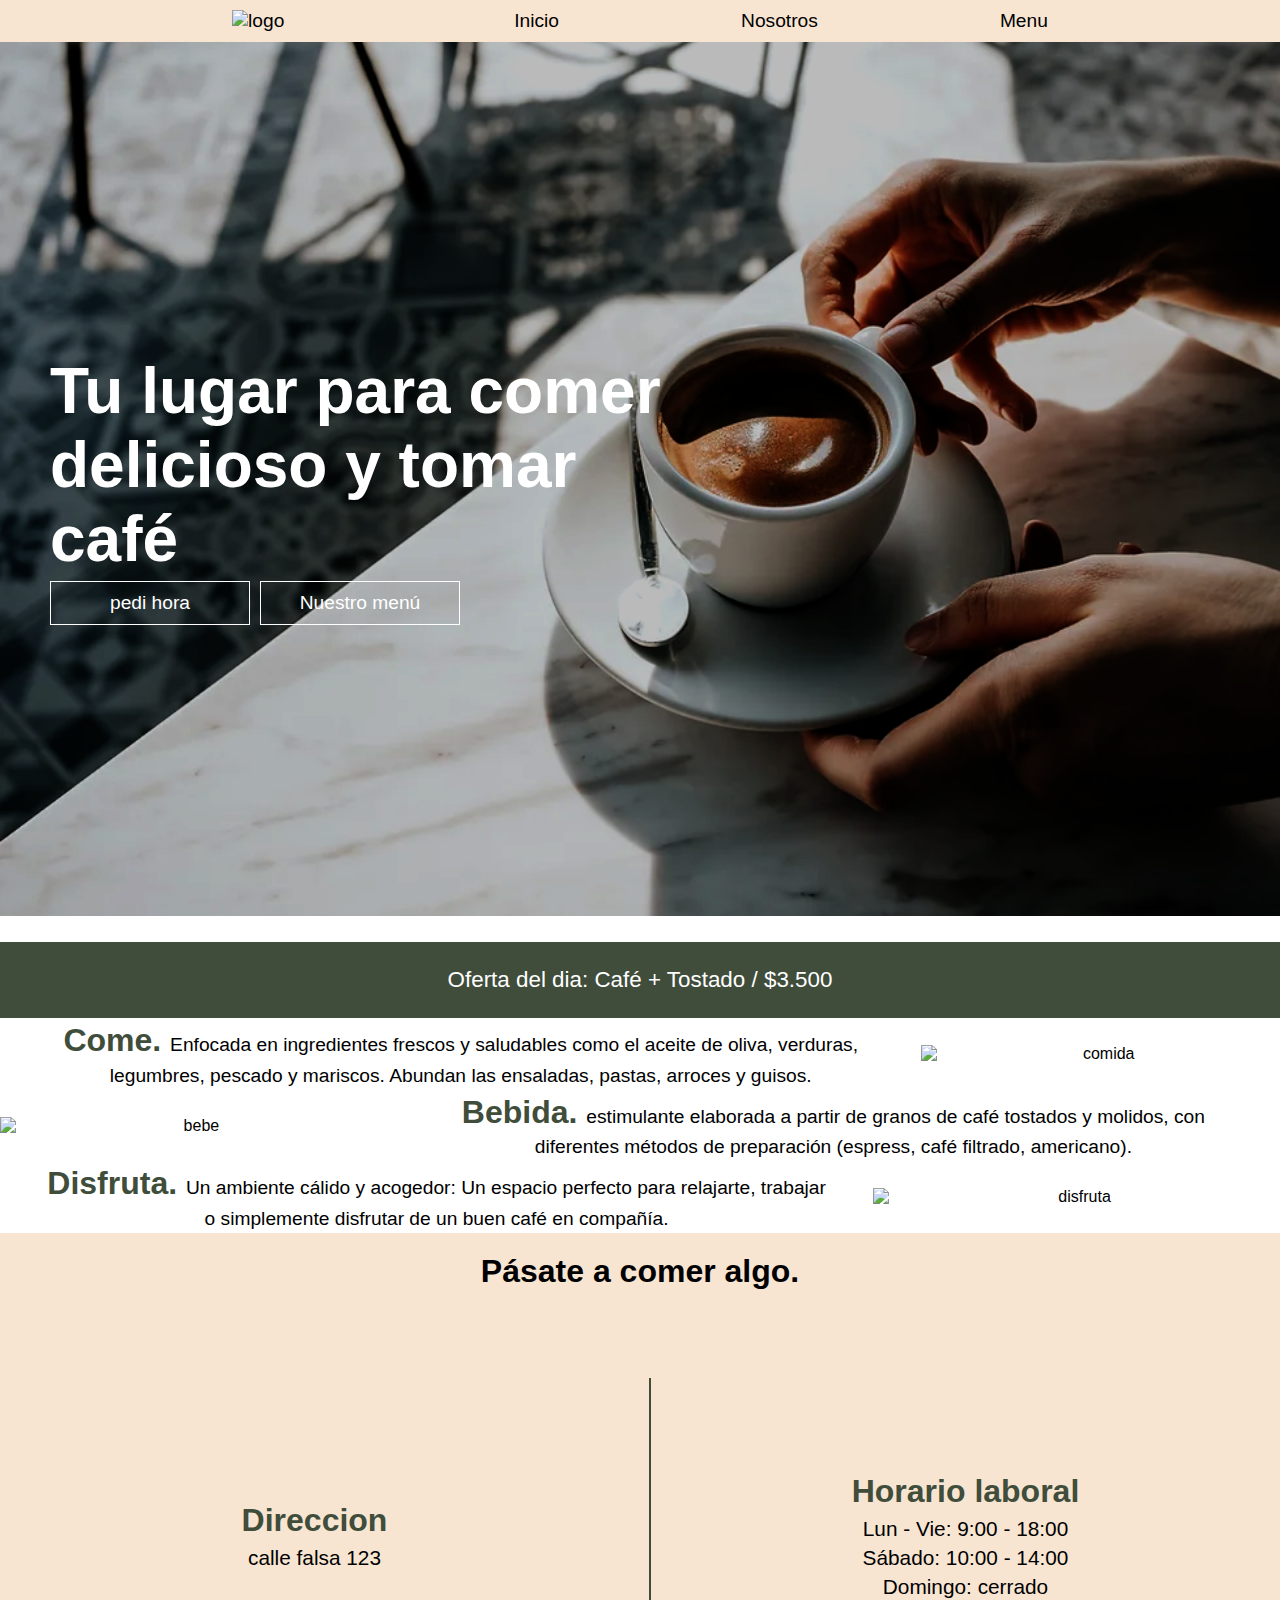
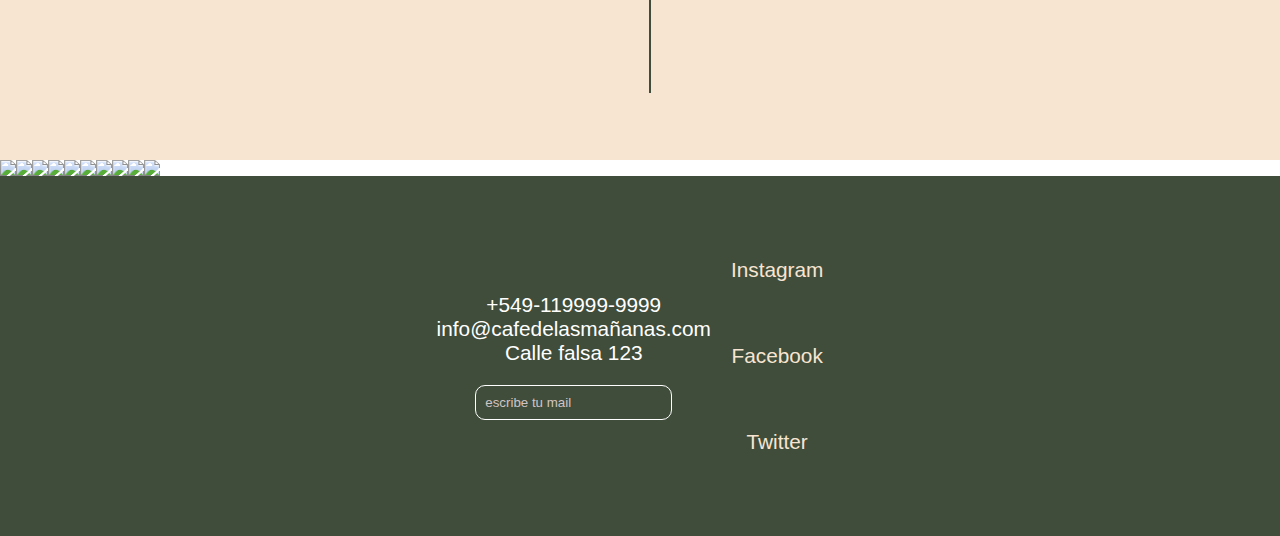
==== index.html @ 93f3855f "1.0.1" ====
<!DOCTYPE html>
<html lang="en">
<head>
    <meta charset="UTF-8">
    <meta name="viewport" content="width=device-width, initial-scale=1.0">
    <link rel="stylesheet" href="estilos.css">
    <link rel="icon" href="https://cdn.pixabay.com/photo/2020/10/24/07/38/logo-5680703_1280.png">
    <link rel="preconnect" href="https://fonts.googleapis.com">
    <link rel="stylesheet" href="responsive-index.css">
    <title>Cafe de las mañanas</title>
</head>
<body>
<!-- NAV     -->
    <header>
        <nav>
                 <img class="logo-pag" src="https://png.pngtree.com/png-clipart/20230317/original/pngtree-coffee-cup-logo-icon-restaurant-png-image_8991200.png" alt="logo">

            <a class="herder-a" href="#">Inicio</a>
            <a class="herder-a" href="nosotros.html">Nosotros</a>
            <a class="herder-a" href="menu.html">Menu</a>
        </nav>
    </header>

  <!-- INICIO   -->
  <div class="Inicio">
    <h1 class="titulo">Tu lugar para comer delicioso y tomar café</h1>

<div class="inicio-buton">

    <div class="buton-a b1"><a href="#">pedi hora</a></div>

    <div class="buton-a"><a href="#">Nuestro menú</a></div>
</div>

  </div>


  <!-- OFERTA -->
  <main class="oferta">
    <p>Oferta del dia: Café + Tostado / $3.500</p>
  </main>

  <!-- Foto y descripcion -->
  <div class="content">
    
    <div class="come"> 
        <p class="descripcion-p"> <b>Come. </b> Enfocada en ingredientes frescos y saludables como el aceite de oliva, verduras, legumbres, pescado y mariscos. Abundan las ensaladas, pastas, arroces y guisos.</p>

        <img class="descripcion-foto"  src="https://static.wixstatic.com/media/c837a6_b12138462b31409aaf8029cf7a2dd7ed~mv2.jpg/v1/fill/w_1722,h_1180,al_c,q_90,usm_0.66_1.00_0.01,enc_auto/c837a6_b12138462b31409aaf8029cf7a2dd7ed~mv2.jpg" alt="comida">
    </div>

    <div class="bebe">
        <img class="descripcion-foto bebe-responsive" src="https://static.wixstatic.com/media/c837a6_1c8f21588e024e4aa589012f541f7a3b~mv2.jpg/v1/fill/w_1714,h_1180,al_c,q_90,usm_0.66_1.00_0.01,enc_auto/c837a6_1c8f21588e024e4aa589012f541f7a3b~mv2.jpg" alt="bebe">

        <p class="descripcion-p"><b>Bebida. </b>estimulante elaborada a partir de granos de café tostados y molidos, con diferentes métodos de preparación (espress, café filtrado, americano).</p>

            <img class="descripcion-foto foto-compu" src="https://static.wixstatic.com/media/c837a6_1c8f21588e024e4aa589012f541f7a3b~mv2.jpg/v1/fill/w_1714,h_1180,al_c,q_90,usm_0.66_1.00_0.01,enc_auto/c837a6_1c8f21588e024e4aa589012f541f7a3b~mv2.jpg" alt="bebe">

    </div>

        <div class="disfruta">
        <p class="descripcion-p"><b>Disfruta. </b>Un ambiente cálido y acogedor: Un espacio perfecto para relajarte, trabajar o simplemente disfrutar de un buen café en compañía.</p>
        <img class="descripcion-foto f3" src="https://static.wixstatic.com/media/c837a6_5d9b5804b420484aa112d37fa3ce3f45~mv2.jpg/v1/fill/w_1722,h_1180,al_c,q_90,usm_0.66_1.00_0.01,enc_auto/c837a6_5d9b5804b420484aa112d37fa3ce3f45~mv2.jpg" alt="disfruta">
    </div>
  </div>

    <!-- HORARIOS -->
<div class="section-horarios-titulo-master" >
    <h2 class="section-horarios-titulo">Pásate a comer algo.</h2>
</div>    

  <section>
    
   <div class="horarios-caracteristicas">

    <div class="sub-horarios-caracteristicas">
        <h3>Direccion</h3>
        <p>calle falsa 123</p> 
    </div>
<div class="sub-r6"></div>

    <div class="sub-horarios-caracteristicas">
        <h3>Horario laboral</h3>
        <p>Lun - Vie: 9:00 - 18:00 <br> Sábado: 10:00 - 14:00 <br> Domingo: cerrado</p>
    </div>

   </div>

</section>

<!-- GALERIA -->

<div class="galeria">
    <img class="galeria-img" src="https://static-cse.canva.com/blob/598703/Fotografiadecomida.jpg">
    <img class="galeria-img" src="https://dosg.net/wp-content/uploads/2018/03/cafeteria.jpg">
    <img class="galeria-img" src="https://img.freepik.com/fotos-premium/cafeteria-paredes-hormigon-muebles-madera_124865-22155.jpg">
    <img class="galeria-img" src="https://img.freepik.com/foto-gratis/cafe-ai-generado_23-2150691657.jpg">
    <img class="galeria-img" src="https://media.ambito.com/p/6df47dff34210c592ec44860dff072aa/adjuntos/239/imagenes/039/385/0039385718/1200x675/smart/medialunasjpeg.jpeg">
    <img class="galeria-img" src="https://static-cse.canva.com/blob/598703/Fotografiadecomida.jpg">
    <img class="galeria-img" src="https://dosg.net/wp-content/uploads/2018/03/cafeteria.jpg">
    <img class="galeria-img" src="https://img.freepik.com/fotos-premium/cafeteria-paredes-hormigon-muebles-madera_124865-22155.jpg">
    <img class="galeria-img" src="https://img.freepik.com/foto-gratis/cafe-ai-generado_23-2150691657.jpg">
    <img class="galeria-img" src="https://media.ambito.com/p/6df47dff34210c592ec44860dff072aa/adjuntos/239/imagenes/039/385/0039385718/1200x675/smart/medialunasjpeg.jpeg">

</div>

      <!-- footer -->

  <footer>
    <div class="footer-info">

        <div class="sub-footer-info">
            <p>+549-119999-9999 <br>
                info@cafedelasmañanas.com <br>
               Calle falsa 123
            </p>
            <label for="susbribite"><input type="text"  placeholder="escribe tu mail"></label>
        </div>
        
        <div class="redes">
            <a class="redes-a" href="https://www.instagram.com/dantenievas/">Instagram</a> 
            <a class="redes-a" href="https://www.instagram.com/dantenievas/">Facebook</a>
            <a class="redes-a" href="https://www.instagram.com/dantenievas/">Twitter</a>        
        </div>
    </div>

  </footer>


</body>
</html>
---- estilos.css ----
:root{
    --color-texto:#FFFFFF;
    --color-texto2:#000000;
    --color-cafe:#F7E5D2;
    --color-datalles:#404D3B;
}

* {
    margin: 0;
    padding: 0;
    box-sizing: border-box;
    font-family:'Lucida Sans', 'Lucida Sans Regular', 'Lucida Grande', 'Lucida Sans Unicode', Geneva, Verdana, sans-serif;
}
a{
    text-decoration: none;
}

header{
   background-color: var(--color-cafe);

}
nav{
    display: flex;
    align-items: center;
    justify-content: space-evenly;
    max-width: 1200px;
    margin: 0 auto;
    padding: 0 20px;
    padding: 10px;
    font-size: 1.2rem;
}

.herder-a{
    display: flex;
    color: var(--color-texto2);
}
.herder-a:hover{
    color: #333;
}
.logo-pag{
    width:100px ;
}
/* INICIO */
.Inicio {
    position: relative;
    background-image:url(fondo-cafe.png);
    background-size: cover;
    background-repeat: no-repeat;
    background-position: center;
    background-attachment: fixed;
    height: 100vh;
    width: 100vw;
    color: var(--color-texto); 
    display: flex;
    flex-direction: column;
    justify-content: center;
    align-items: flex-start;
    overflow: hidden;
}
.titulo {
    text-align: start;
    margin-left: 50px;
    font-size: 4rem;
    width: 50%;
}

.inicio-buton {
    display: flex;
    flex-direction: row;
}

.buton-a {
    border: solid 1px white;
    width: 200px;
    text-align: center;
    padding: 10px;
    margin: 5px;
}

.buton-a:hover {
    background-color: var(--color-datalles);
    transition: .5s;
}

.b1 {
    margin-left: 50px;
}

.buton-a a {
    color: var(--color-texto); 
    font-size: 1.2rem;
}


/* OFERTA */
.oferta{
    background-color: var(--color-datalles);
    color: var(--color-texto);
    text-align: center;
    padding: 25px;
    font-size: 1.4rem;
}
/* FOTO Y DESCRIPCION */

content {
    background-color: var(--color-texto);
    display: flex;
    justify-content: center;
    padding: 20px;
  }

  .come, .bebe, .disfruta {
    display: flex;
    align-items: center;
  }

  .descripcion-foto {
    float: left;
    width: 50%;
    height: auto;
    object-fit: cover;
    text-align: center;
  }

  .content-sub-titulo {
    font-size: 1.5rem;
    margin-bottom: 10px;
  }

  .descripcion-p {
    font-size: 1.2rem;
    line-height: 1.4;
    text-align: center;
    margin: 0 40px;
  }
  b, h3{
    font-size: 2rem;
    color: var(--color-datalles);
  }

.foto-compu{
    display: none;
}

  /* HORARIOS */

  section{
    display: flex;
    text-align: center;
    background-color: var(--color-cafe);
    height: 50vh;
    width: 100% !important;
  }
 .section-horarios-titulo{
    background-color: var(--color-cafe);
    font-size: 2rem;
    text-align: center;
    padding:20px 0;
  }
    .horarios-caracteristicas{
    display: flex;
    width: 100%;
    justify-content: space-evenly;
    align-items: center;
  }

  .sub-horarios-caracteristicas{
    width: 100%;
    font-size: 1.3rem;
    line-height: 1.4;
  } 
  .sub-r6{
    padding: 10px;
    height: 70% ;
    border-right: solid 2px var(--color-datalles);
  }
  .section-horarios-titulo-master{
    width: 100% !important;
 }

  /* GALERIA */

.galeria{
    display: flex;
    max-height: 50vh;
    overflow-x: auto;
}

.galeria-img{
    max-width: 100vh; 
    object-fit: cover;
}

/* FOOTER */
 footer{
    display: flex;
    background-color: var(--color-datalles);
    height: 40vh;
    width: 100%;
}

.footer-info{
    display: flex;
    color: var(--color-texto);
    text-align: center;
    align-items: center;
    margin: 0 auto;
}
.footer-titulo{
    font-size: 2rem;
}
.sub-footer-info{
    font-size: 1.3rem;
}

.redes{
    display: flex;
    flex-direction: column;
    padding: 20px;
    height: 100%;
    justify-content: space-evenly;
    font-size: 1.3rem;
}
.redes-a{
    display: flex;
    color: var(--color-cafe);
    justify-content: space-evenly;
}



.redes-a:hover{
    color: #333 ;
}
input{
    background-color: transparent;
    border: solid 1px var(--color-texto);
    margin-top: 20px;
    border-radius: 10px;
    padding: 9px;
    color:  var(--color-texto);
} 
input::placeholder{
    color: #d0c4c4;
}
input:hover{
    background-color: #333;
}
---- responsive-index.css ----
@media (max-width: 768px) {
    nav{
        font-size: 1rem;
    }
    .logo-pag{
        width:50px ;
    }
/* INICIO */
.titulo{
    text-align: start;
    padding-right: 100px;
    width: 100%;
}
.inicio-buton {
    padding: 20px 0;
    margin: 0 auto;
    width: 100%;
    justify-content: center;
}
.buton-a {
    display: block;
    text-align: center;
    align-items: center;
    
}
/* FOTO Y DESCRIPCION */
.foto-compu{
    display: block;
}
content {
    display: block;
  }
  .come, .bebe, .disfruta {
    display: block;
  }

  .descripcion-foto {
    width: 100%;
    height: 60vh;

  }

  .content-sub-titulo {
    font-size: 1.5rem;
    margin-bottom: 10px;
  }
  b, h3{
    font-size: 2rem;
    color: var(--color-datalles);
  }
.content{
    display: block;
}
  .bebe-responsive{
    display: none;
  }
 .descripcion-p{
    display: inline-block;
    height: 40vh;
    padding: 40px 30px;
 }

 /* HORARIO */
 .section-horarios-titulo-master{
    display: inline-block;
 }
 .section-horarios-titulo{
    padding: 30px 0;
 }

 b, h3{
    font-size: 2rem;
  }
  .sub-horarios-caracteristicas{
    width: 100%;
    font-size: 1.3rem;
    line-height: 1.4;
  } 

}

@media (max-width: 480px){
.titulo{

    font-size: 3.1rem;
    padding: 0;
}
/* OFERTA */
.oferta{
    font-size: 1.2rem;
}
.sub-horarios-caracteristicas{
    font-size: 1rem;
}
h3{
    font-size: 1.5rem;
    padding: 10px 0;
}

/* FOTO Y DESCRIPCION */
.descripcion-p{
    width: 100%;
    text-align: center;
    padding:  50px 5px 40px 5px;
    margin: 0 auto;
}

.sub-footer-info{
    font-size: 1rem;
}

}
@media (max-width: 370px){
    footer{
        padding: 20px;
        display: flex;
        flex-direction: column;
        height: 100%;
    }
    .footer-info{
        display: flex;
        flex-direction: column;
    }
    .redes{
        width: 100%;
    }
    .redes-a{
        padding: 20px;
    }
}
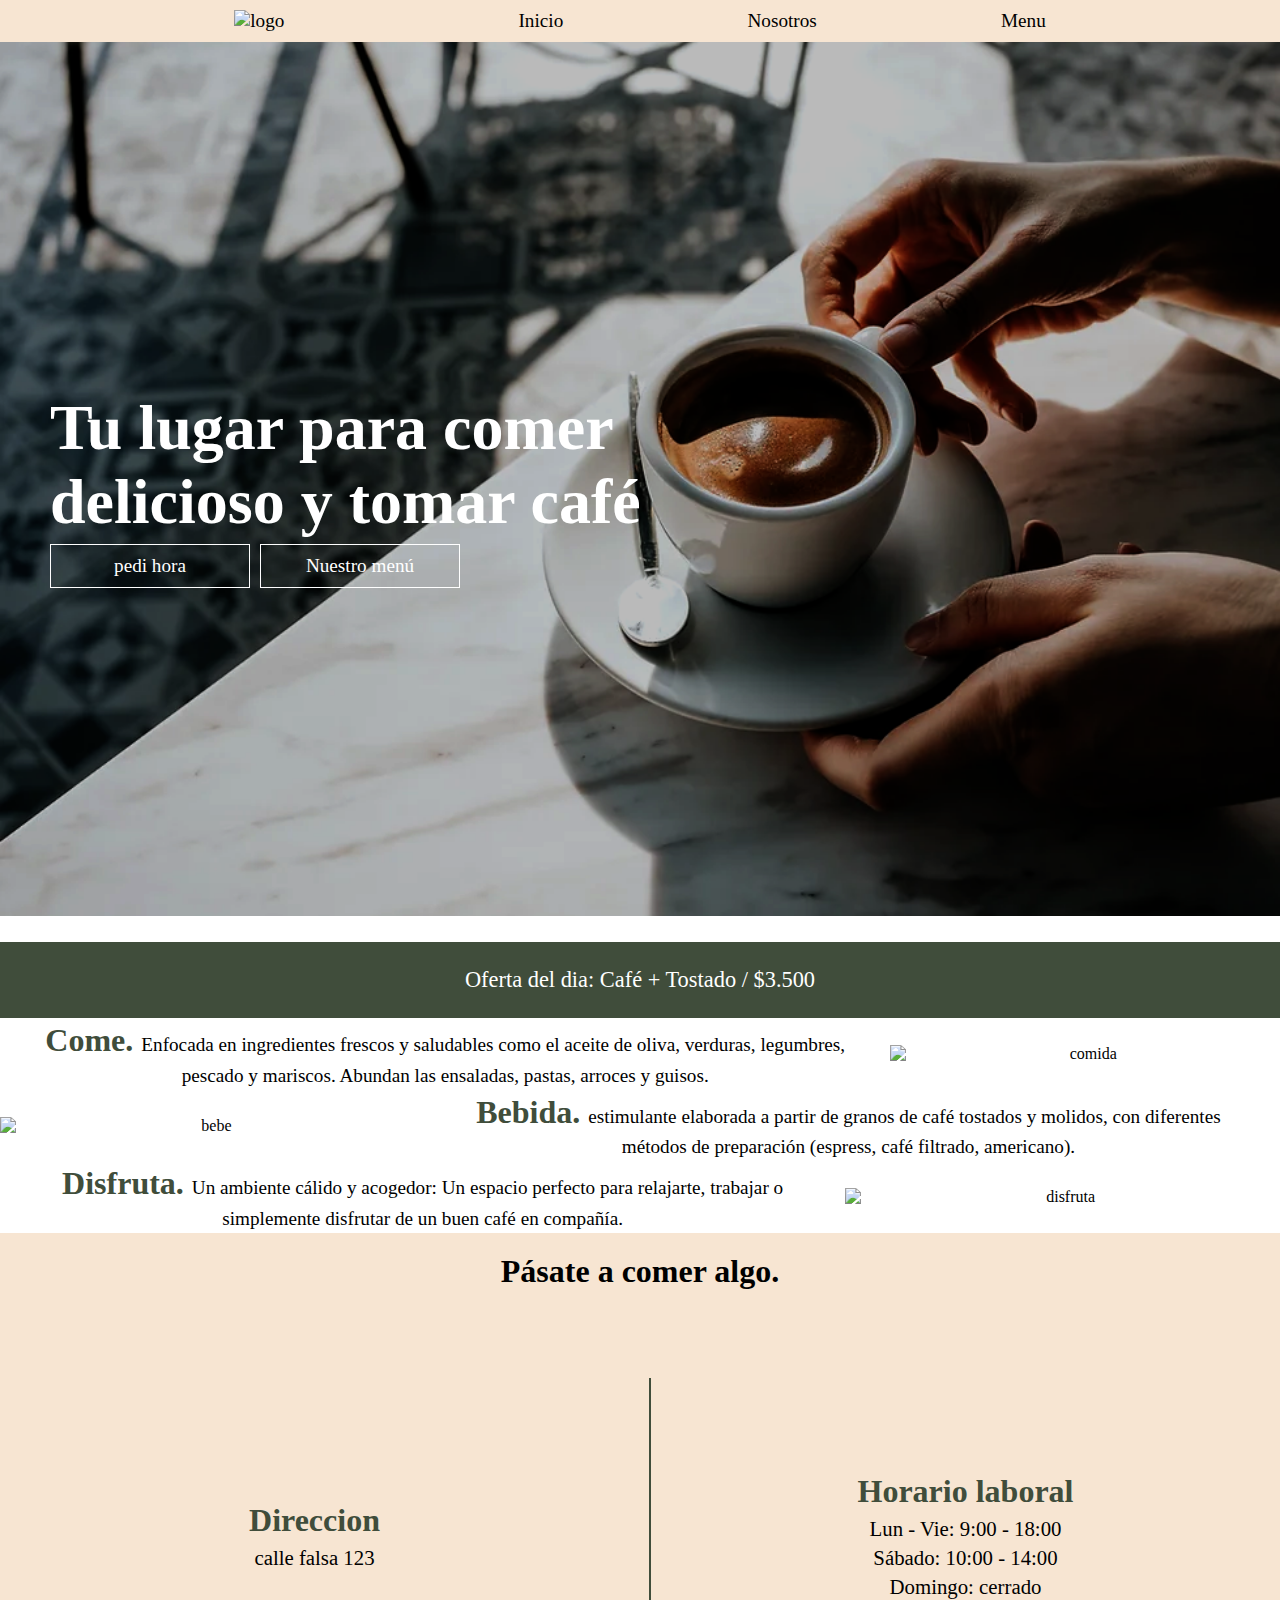
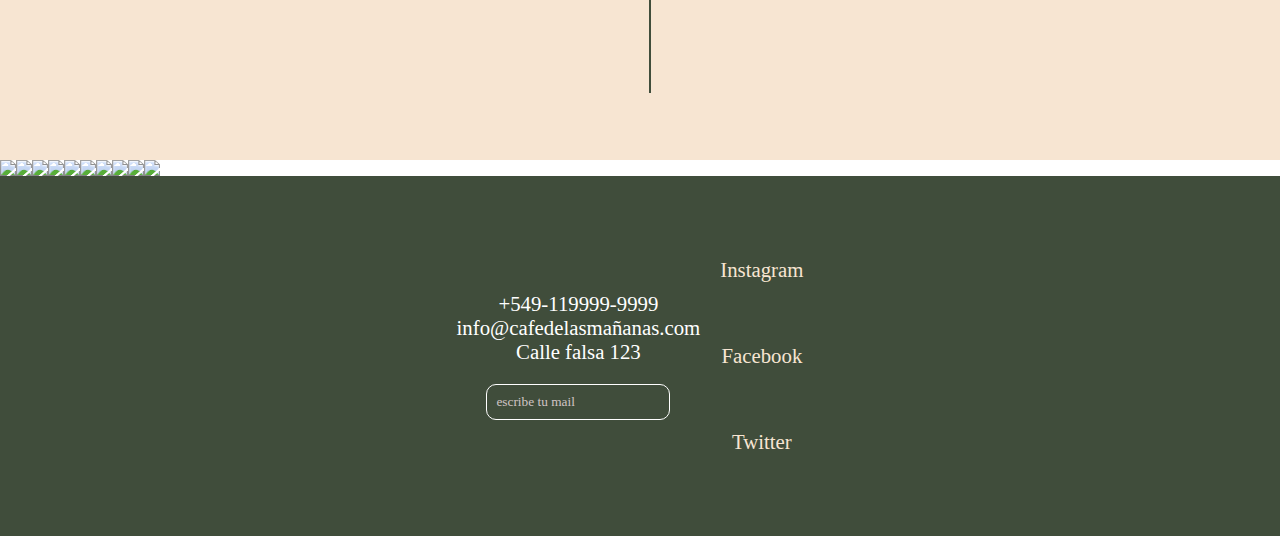
==== commit 3e0307b7: "Update index.html" ====
--- a/index.html
+++ b/index.html
@@ -27,9 +27,9 @@
 
 <div class="inicio-buton">
 
-    <div class="buton-a b1"><a href="#">pedi hora</a></div>
+    <div class="buton-a b1"><a href="menu.html">pedi hora</a></div>
 
-    <div class="buton-a"><a href="#">Nuestro menú</a></div>
+    <div class="buton-a"><a href="menu.html">Nuestro menú</a></div>
 </div>
 
   </div>
--- a/estilos.css
+++ b/estilos.css
@@ -10,6 +10,8 @@
     padding: 0;
     box-sizing: border-box;
     font-family:'Lucida Sans', 'Lucida Sans Regular', 'Lucida Grande', 'Lucida Sans Unicode', Geneva, Verdana, sans-serif;
+    font-family:Lucida;
+
 }
 a{
     text-decoration: none;
@@ -43,7 +45,7 @@
 /* INICIO */
 .Inicio {
     position: relative;
-    background-image:url(fondo-cafe.png);
+    background-image:url(./fotos/fondo-cafe.png);
     background-size: cover;
     background-repeat: no-repeat;
     background-position: center;
--- a/responsive-index.css
+++ b/responsive-index.css
@@ -1,20 +1,22 @@
 @media (max-width: 768px) {
-    nav{
-        font-size: 1rem;
-    }
-    .logo-pag{
-        width:50px ;
-    }
+     .logo-pag{
+        width: 4.5rem ;
+    } 
 /* INICIO */
 .titulo{
-    text-align: start;
-    padding-right: 100px;
     width: 100%;
+    padding: 0;
+    margin: 0 auto;
+    text-align: center;
+    width: 95%;
+    margin-bottom: 20px;
+    font-size: 2.5rem;
 }
 .inicio-buton {
-    padding: 20px 0;
-    margin: 0 auto;
+    padding: 0;
+    margin: -20px;
     width: 100%;
+
     justify-content: center;
 }
 .buton-a {
@@ -80,11 +82,7 @@
 }
 
 @media (max-width: 480px){
-.titulo{
 
-    font-size: 3.1rem;
-    padding: 0;
-}
 /* OFERTA */
 .oferta{
     font-size: 1.2rem;
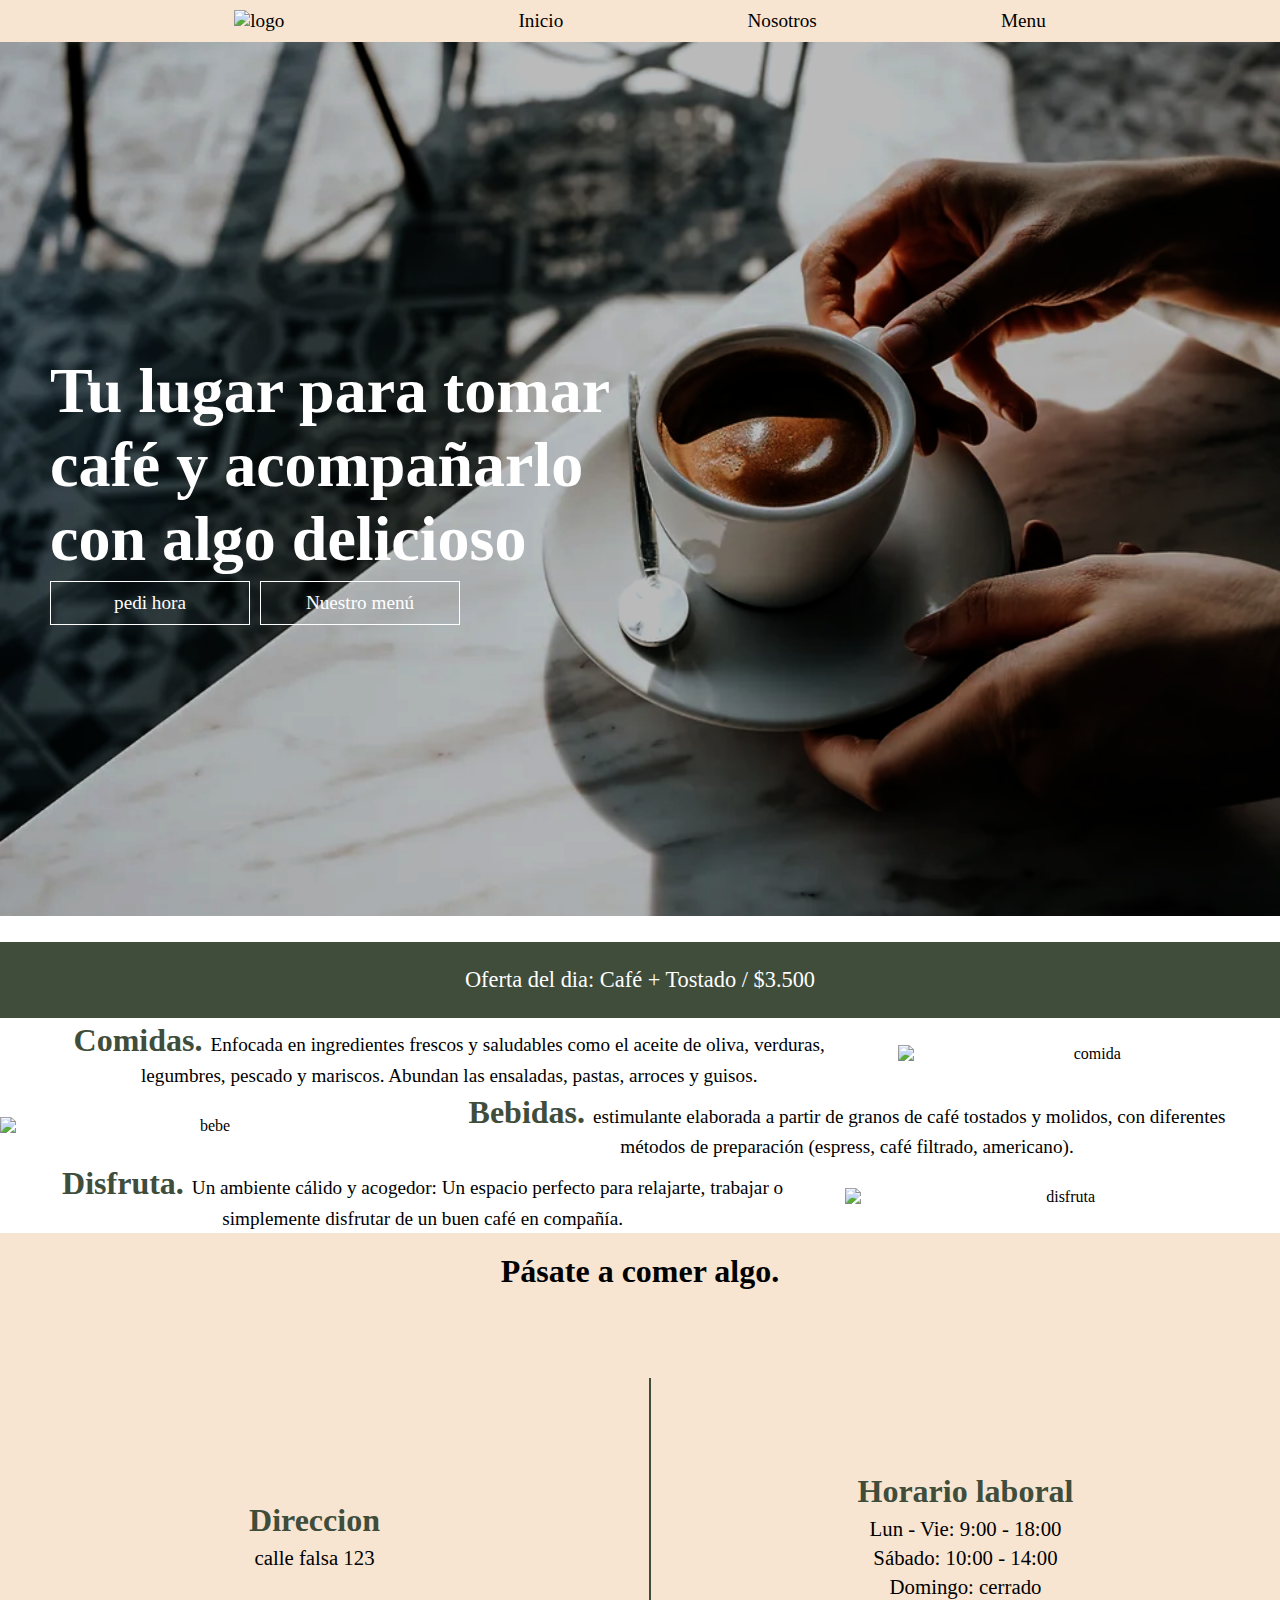
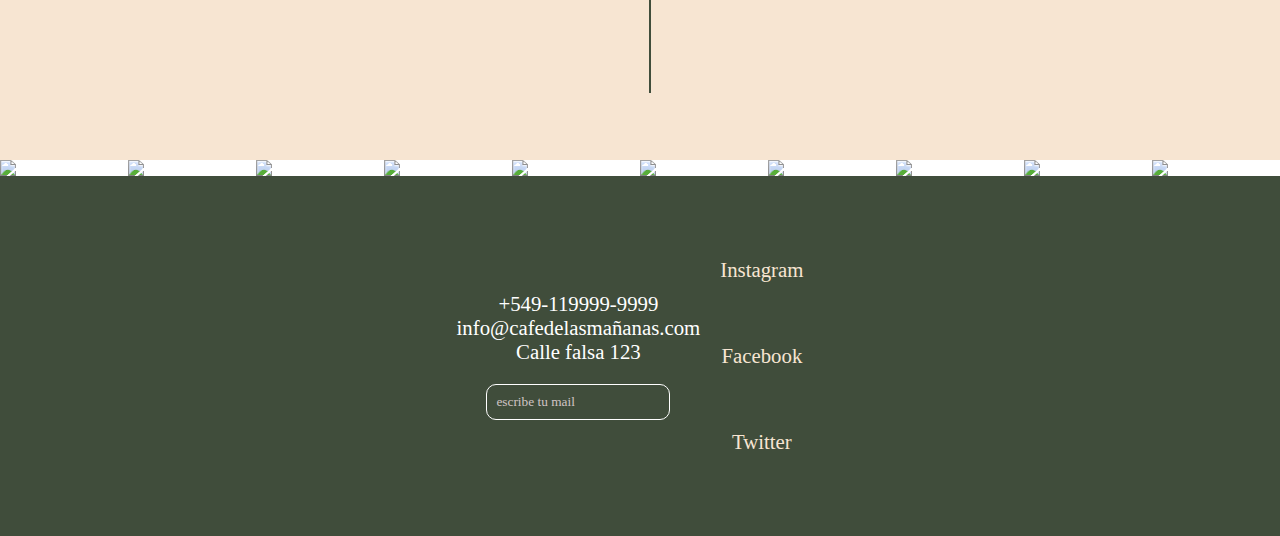
==== commit 8818b635: "1.0.3" ====
--- a/index.html
+++ b/index.html
@@ -23,7 +23,7 @@
 
   <!-- INICIO   -->
   <div class="Inicio">
-    <h1 class="titulo">Tu lugar para comer delicioso y tomar café</h1>
+    <h1 class="titulo">Tu lugar para tomar café y acompañarlo con algo delicioso</h1>
 
 <div class="inicio-buton">
 
@@ -44,7 +44,7 @@
   <div class="content">
     
     <div class="come"> 
-        <p class="descripcion-p"> <b>Come. </b> Enfocada en ingredientes frescos y saludables como el aceite de oliva, verduras, legumbres, pescado y mariscos. Abundan las ensaladas, pastas, arroces y guisos.</p>
+        <p class="descripcion-p"> <b>Comidas. </b> Enfocada en ingredientes frescos y saludables como el aceite de oliva, verduras, legumbres, pescado y mariscos. Abundan las ensaladas, pastas, arroces y guisos.</p>
 
         <img class="descripcion-foto"  src="https://static.wixstatic.com/media/c837a6_b12138462b31409aaf8029cf7a2dd7ed~mv2.jpg/v1/fill/w_1722,h_1180,al_c,q_90,usm_0.66_1.00_0.01,enc_auto/c837a6_b12138462b31409aaf8029cf7a2dd7ed~mv2.jpg" alt="comida">
     </div>
@@ -52,7 +52,7 @@
     <div class="bebe">
         <img class="descripcion-foto bebe-responsive" src="https://static.wixstatic.com/media/c837a6_1c8f21588e024e4aa589012f541f7a3b~mv2.jpg/v1/fill/w_1714,h_1180,al_c,q_90,usm_0.66_1.00_0.01,enc_auto/c837a6_1c8f21588e024e4aa589012f541f7a3b~mv2.jpg" alt="bebe">
 
-        <p class="descripcion-p"><b>Bebida. </b>estimulante elaborada a partir de granos de café tostados y molidos, con diferentes métodos de preparación (espress, café filtrado, americano).</p>
+        <p class="descripcion-p"><b>Bebidas. </b>estimulante elaborada a partir de granos de café tostados y molidos, con diferentes métodos de preparación (espress, café filtrado, americano).</p>
 
             <img class="descripcion-foto foto-compu" src="https://static.wixstatic.com/media/c837a6_1c8f21588e024e4aa589012f541f7a3b~mv2.jpg/v1/fill/w_1714,h_1180,al_c,q_90,usm_0.66_1.00_0.01,enc_auto/c837a6_1c8f21588e024e4aa589012f541f7a3b~mv2.jpg" alt="bebe">
 
--- a/estilos.css
+++ b/estilos.css
@@ -186,10 +186,11 @@
     display: flex;
     max-height: 50vh;
     overflow-x: auto;
+    object-fit: cover;
 }
 
 .galeria-img{
-    max-width: 100vh; 
+    width: 300px;
     object-fit: cover;
 }
 
--- a/responsive-index.css
+++ b/responsive-index.css
@@ -3,6 +3,21 @@
         width: 4.5rem ;
     } 
 /* INICIO */
+.Inicio{
+  background-image: url(./fotos/responsive-fondo.png);
+  background-size: cover;
+  background-repeat: no-repeat;
+  background-position: center;
+  background-attachment: fixed;
+  height: 95vh;
+  width: 100%;
+  color: var(--color-texto); 
+  display: flex;
+  flex-direction: column;
+  justify-content: center;
+  align-items: flex-start;
+  overflow: hidden;
+}
 .titulo{
     width: 100%;
     padding: 0;
@@ -51,15 +66,21 @@
     color: var(--color-datalles);
   }
 .content{
-    display: block;
+    display: flex;
+    flex-direction: column;
 }
   .bebe-responsive{
     display: none;
   }
  .descripcion-p{
-    display: inline-block;
+    display: flex;
+    flex-direction: column;
     height: 40vh;
     padding: 40px 30px;
+    text-align: center;
+    align-items: center;
+    justify-content: center;
+    margin: 0 auto;
  }
 
  /* HORARIO */
@@ -125,4 +146,12 @@
     .redes-a{
         padding: 20px;
     }
-}+}
+
+@media (max-width: 390px){
+  .Inicio{
+    height: 90vh;
+    width: 390px;
+
+  }
+}
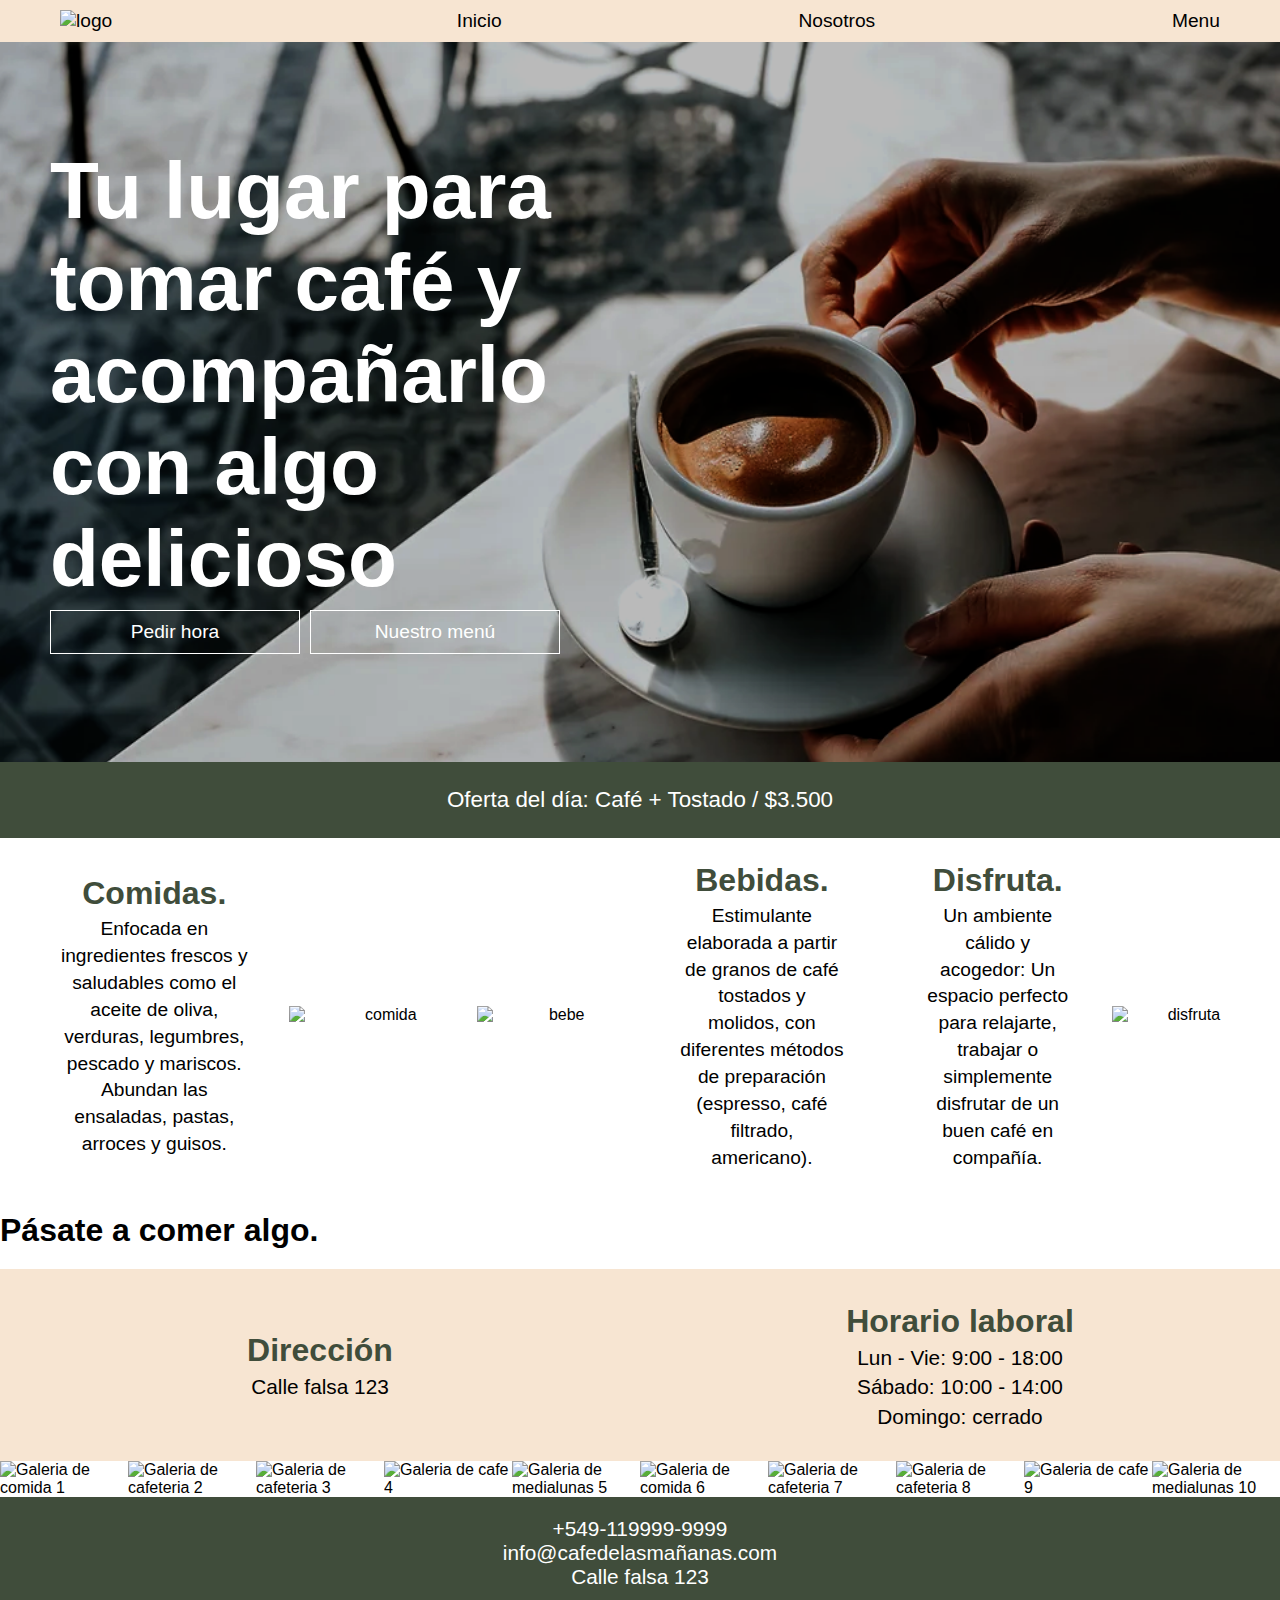
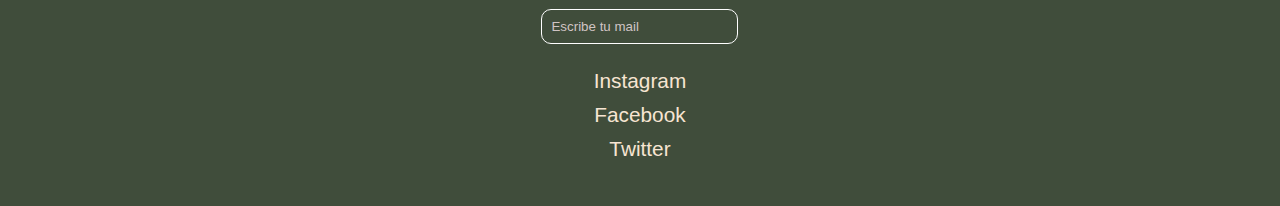
==== commit af785f49: "1.0.5 beta" ====
--- a/index.html
+++ b/index.html
@@ -1,131 +1,103 @@
 <!DOCTYPE html>
-<html lang="en">
+<html lang="es">
 <head>
     <meta charset="UTF-8">
-    <meta name="viewport" content="width=device-width, initial-scale=1.0">
+    <meta name="viewport" content="user-scalable=no, width=device-width, initial-scale=1">
     <link rel="stylesheet" href="estilos.css">
     <link rel="icon" href="https://cdn.pixabay.com/photo/2020/10/24/07/38/logo-5680703_1280.png">
     <link rel="preconnect" href="https://fonts.googleapis.com">
-    <link rel="stylesheet" href="responsive-index.css">
     <title>Cafe de las mañanas</title>
 </head>
 <body>
-<!-- NAV     -->
+    <!-- NAV -->
     <header>
         <nav>
-                 <img class="logo-pag" src="https://png.pngtree.com/png-clipart/20230317/original/pngtree-coffee-cup-logo-icon-restaurant-png-image_8991200.png" alt="logo">
-
+            <img class="logo-pag" src="https://png.pngtree.com/png-clipart/20230317/original/pngtree-coffee-cup-logo-icon-restaurant-png-image_8991200.png" alt="logo">
             <a class="herder-a" href="#">Inicio</a>
             <a class="herder-a" href="nosotros.html">Nosotros</a>
             <a class="herder-a" href="menu.html">Menu</a>
         </nav>
     </header>
 
-  <!-- INICIO   -->
-  <div class="Inicio">
-    <h1 class="titulo">Tu lugar para tomar café y acompañarlo con algo delicioso</h1>
-
-<div class="inicio-buton">
-
-    <div class="buton-a b1"><a href="menu.html">pedi hora</a></div>
-
-    <div class="buton-a"><a href="menu.html">Nuestro menú</a></div>
-</div>
-
-  </div>
-
-
-  <!-- OFERTA -->
-  <main class="oferta">
-    <p>Oferta del dia: Café + Tostado / $3.500</p>
-  </main>
-
-  <!-- Foto y descripcion -->
-  <div class="content">
-    
-    <div class="come"> 
-        <p class="descripcion-p"> <b>Comidas. </b> Enfocada en ingredientes frescos y saludables como el aceite de oliva, verduras, legumbres, pescado y mariscos. Abundan las ensaladas, pastas, arroces y guisos.</p>
-
-        <img class="descripcion-foto"  src="https://static.wixstatic.com/media/c837a6_b12138462b31409aaf8029cf7a2dd7ed~mv2.jpg/v1/fill/w_1722,h_1180,al_c,q_90,usm_0.66_1.00_0.01,enc_auto/c837a6_b12138462b31409aaf8029cf7a2dd7ed~mv2.jpg" alt="comida">
-    </div>
-
-    <div class="bebe">
-        <img class="descripcion-foto bebe-responsive" src="https://static.wixstatic.com/media/c837a6_1c8f21588e024e4aa589012f541f7a3b~mv2.jpg/v1/fill/w_1714,h_1180,al_c,q_90,usm_0.66_1.00_0.01,enc_auto/c837a6_1c8f21588e024e4aa589012f541f7a3b~mv2.jpg" alt="bebe">
-
-        <p class="descripcion-p"><b>Bebidas. </b>estimulante elaborada a partir de granos de café tostados y molidos, con diferentes métodos de preparación (espress, café filtrado, americano).</p>
-
-            <img class="descripcion-foto foto-compu" src="https://static.wixstatic.com/media/c837a6_1c8f21588e024e4aa589012f541f7a3b~mv2.jpg/v1/fill/w_1714,h_1180,al_c,q_90,usm_0.66_1.00_0.01,enc_auto/c837a6_1c8f21588e024e4aa589012f541f7a3b~mv2.jpg" alt="bebe">
-
-    </div>
-
-        <div class="disfruta">
-        <p class="descripcion-p"><b>Disfruta. </b>Un ambiente cálido y acogedor: Un espacio perfecto para relajarte, trabajar o simplemente disfrutar de un buen café en compañía.</p>
-        <img class="descripcion-foto f3" src="https://static.wixstatic.com/media/c837a6_5d9b5804b420484aa112d37fa3ce3f45~mv2.jpg/v1/fill/w_1722,h_1180,al_c,q_90,usm_0.66_1.00_0.01,enc_auto/c837a6_5d9b5804b420484aa112d37fa3ce3f45~mv2.jpg" alt="disfruta">
-    </div>
-  </div>
-
-    <!-- HORARIOS -->
-<div class="section-horarios-titulo-master" >
-    <h2 class="section-horarios-titulo">Pásate a comer algo.</h2>
-</div>    
-
-  <section>
-    
-   <div class="horarios-caracteristicas">
-
-    <div class="sub-horarios-caracteristicas">
-        <h3>Direccion</h3>
-        <p>calle falsa 123</p> 
-    </div>
-<div class="sub-r6"></div>
-
-    <div class="sub-horarios-caracteristicas">
-        <h3>Horario laboral</h3>
-        <p>Lun - Vie: 9:00 - 18:00 <br> Sábado: 10:00 - 14:00 <br> Domingo: cerrado</p>
-    </div>
-
-   </div>
-
-</section>
-
-<!-- GALERIA -->
-
-<div class="galeria">
-    <img class="galeria-img" src="https://static-cse.canva.com/blob/598703/Fotografiadecomida.jpg">
-    <img class="galeria-img" src="https://dosg.net/wp-content/uploads/2018/03/cafeteria.jpg">
-    <img class="galeria-img" src="https://img.freepik.com/fotos-premium/cafeteria-paredes-hormigon-muebles-madera_124865-22155.jpg">
-    <img class="galeria-img" src="https://img.freepik.com/foto-gratis/cafe-ai-generado_23-2150691657.jpg">
-    <img class="galeria-img" src="https://media.ambito.com/p/6df47dff34210c592ec44860dff072aa/adjuntos/239/imagenes/039/385/0039385718/1200x675/smart/medialunasjpeg.jpeg">
-    <img class="galeria-img" src="https://static-cse.canva.com/blob/598703/Fotografiadecomida.jpg">
-    <img class="galeria-img" src="https://dosg.net/wp-content/uploads/2018/03/cafeteria.jpg">
-    <img class="galeria-img" src="https://img.freepik.com/fotos-premium/cafeteria-paredes-hormigon-muebles-madera_124865-22155.jpg">
-    <img class="galeria-img" src="https://img.freepik.com/foto-gratis/cafe-ai-generado_23-2150691657.jpg">
-    <img class="galeria-img" src="https://media.ambito.com/p/6df47dff34210c592ec44860dff072aa/adjuntos/239/imagenes/039/385/0039385718/1200x675/smart/medialunasjpeg.jpeg">
-
-</div>
-
-      <!-- footer -->
-
-  <footer>
-    <div class="footer-info">
-
-        <div class="sub-footer-info">
-            <p>+549-119999-9999 <br>
-                info@cafedelasmañanas.com <br>
-               Calle falsa 123
-            </p>
-            <label for="susbribite"><input type="text"  placeholder="escribe tu mail"></label>
-        </div>
-        
-        <div class="redes">
-            <a class="redes-a" href="https://www.instagram.com/dantenievas/">Instagram</a> 
-            <a class="redes-a" href="https://www.instagram.com/dantenievas/">Facebook</a>
-            <a class="redes-a" href="https://www.instagram.com/dantenievas/">Twitter</a>        
+    <!-- INICIO -->
+    <div class="Inicio">
+        <h1 class="titulo">Tu lugar para tomar café y acompañarlo con algo delicioso</h1>
+        <div class="inicio-buton">
+            <div class="buton-a b1"><a href="menu.html">Pedir hora</a></div>
+            <div class="buton-a"><a href="menu.html">Nuestro menú</a></div>
         </div>
     </div>
 
-  </footer>
+    <!-- OFERTA -->
+    <main class="oferta">
+        <p>Oferta del día: Café + Tostado / $3.500</p>
+    </main>
 
+    <!-- Foto y descripción -->
+    <div class="content">
+        <div class="come"> 
+            <p class="descripcion-p"> <b>Comidas. </b> Enfocada en ingredientes frescos y saludables como el aceite de oliva, verduras, legumbres, pescado y mariscos. Abundan las ensaladas, pastas, arroces y guisos.</p>
+            <img class="descripcion-foto"  src="https://static.wixstatic.com/media/c837a6_b12138462b31409aaf8029cf7a2dd7ed~mv2.jpg/v1/fill/w_1722,h_1180,al_c,q_90,usm_0.66_1.00_0.01,enc_auto/c837a6_b12138462b31409aaf8029cf7a2dd7ed~mv2.jpg" alt="comida">
+        </div>
+        <div class="bebe">
+            <img class="descripcion-foto bebe-responsive" src="https://static.wixstatic.com/media/c837a6_1c8f21588e024e4aa589012f541f7a3b~mv2.jpg/v1/fill/w_1714,h_1180,al_c,q_90,usm_0.66_1.00_0.01,enc_auto/c837a6_1c8f21588e024e4aa589012f541f7a3b~mv2.jpg" alt="bebe">
+            <p class="descripcion-p"><b>Bebidas. </b> Estimulante elaborada a partir de granos de café tostados y molidos, con diferentes métodos de preparación (espresso, café filtrado, americano).</p>
+            <img class="descripcion-foto foto-compu" src="https://static.wixstatic.com/media/c837a6_1c8f21588e024e4aa589012f541f7a3b~mv2.jpg/v1/fill/w_1714,h_1180,al_c,q_90,usm_0.66_1.00_0.01,enc_auto/c837a6_1c8f21588e024e4aa589012f541f7a3b~mv2.jpg" alt="bebe">
+        </div>
+        <div class="disfruta">
+            <p class="descripcion-p"><b>Disfruta. </b> Un ambiente cálido y acogedor: Un espacio perfecto para relajarte, trabajar o simplemente disfrutar de un buen café en compañía.</p>
+            <img class="descripcion-foto f3" src="https://static.wixstatic.com/media/c837a6_5d9b5804b420484aa112d37fa3ce3f45~mv2.jpg/v1/fill/w_1722,h_1180,al_c,q_90,usm_0.66_1.00_0.01,enc_auto/c837a6_5d9b5804b420484aa112d37fa3ce3f45~mv2.jpg" alt="disfruta">
+        </div>
+    </div>
 
+    <!-- HORARIOS -->
+    <div class="section-horarios-titulo-master">
+        <h2 class="section-horarios-titulo">Pásate a comer algo.</h2>
+    </div>    
+
+    <section>
+        <div class="horarios-caracteristicas">
+            <div class="sub-horarios-caracteristicas">
+                <h3>Dirección</h3>
+                <p>Calle falsa 123</p> 
+            </div>
+            <div class="sub-horarios-caracteristicas">
+                <h3>Horario laboral</h3>
+                <p>Lun - Vie: 9:00 - 18:00 <br> Sábado: 10:00 - 14:00 <br> Domingo: cerrado</p>
+            </div>
+        </div>
+    </section>
+
+    <!-- GALERIA -->
+    <div class="galeria">
+        <img class="galeria-img" src="https://static-cse.canva.com/blob/598703/Fotografiadecomida.jpg" alt="Galeria de comida 1">
+        <img class="galeria-img" src="https://dosg.net/wp-content/uploads/2018/03/cafeteria.jpg" alt="Galeria de cafeteria 2">
+        <img class="galeria-img" src="https://img.freepik.com/fotos-premium/cafeteria-paredes-hormigon-muebles-madera_124865-22155.jpg" alt="Galeria de cafeteria 3">
+        <img class="galeria-img" src="https://img.freepik.com/foto-gratis/cafe-ai-generado_23-2150691657.jpg" alt="Galeria de cafe 4">
+        <img class="galeria-img" src="https://media.ambito.com/p/6df47dff34210c592ec44860dff072aa/adjuntos/239/imagenes/039/385/0039385718/1200x675/smart/medialunasjpeg.jpeg" alt="Galeria de medialunas 5">
+        <img class="galeria-img" src="https://static-cse.canva.com/blob/598703/Fotografiadecomida.jpg" alt="Galeria de comida 6">
+        <img class="galeria-img" src="https://dosg.net/wp-content/uploads/2018/03/cafeteria.jpg" alt="Galeria de cafeteria 7">
+        <img class="galeria-img" src="https://img.freepik.com/fotos-premium/cafeteria-paredes-hormigon-muebles-madera_124865-22155.jpg" alt="Galeria de cafeteria 8">
+        <img class="galeria-img" src="https://img.freepik.com/foto-gratis/cafe-ai-generado_23-2150691657.jpg" alt="Galeria de cafe 9">
+        <img class="galeria-img" src="https://media.ambito.com/p/6df47dff34210c592ec44860dff072aa/adjuntos/239/imagenes/039/385/0039385718/1200x675/smart/medialunasjpeg.jpeg" alt="Galeria de medialunas 10">
+    </div>
+
+    <!-- FOOTER -->
+    <footer>
+        <div class="footer-info">
+            <div class="sub-footer-info">
+                <p>+549-119999-9999 <br>
+                   info@cafedelasmañanas.com <br>
+                   Calle falsa 123
+                </p>
+                <label for="suscribete"><input type="text" id="suscribete" placeholder="Escribe tu mail"></label>
+            </div>
+            <div class="redes">
+                <a class="redes-a" href="https://www.instagram.com/dantenievas/">Instagram</a> 
+                <a class="redes-a" href="https://www.instagram.com/dantenievas/">Facebook</a>
+                <a class="redes-a" href="https://www.instagram.com/dantenievas/">Twitter</a>        
+            </div>
+        </div>
+    </footer>
 </body>
-</html>+</html>
--- a/estilos.css
+++ b/estilos.css
@@ -1,64 +1,66 @@
-:root{
-    --color-texto:#FFFFFF;
-    --color-texto2:#000000;
-    --color-cafe:#F7E5D2;
-    --color-datalles:#404D3B;
+:root {
+    --color-texto: #FFFFFF;
+    --color-texto2: #000000;
+    --color-cafe: #F7E5D2;
+    --color-datalles: #404D3B;
 }
 
 * {
     margin: 0;
     padding: 0;
     box-sizing: border-box;
-    font-family:'Lucida Sans', 'Lucida Sans Regular', 'Lucida Grande', 'Lucida Sans Unicode', Geneva, Verdana, sans-serif;
-    font-family:Lucida;
-
-}
-a{
+    font-family: 'Lucida Sans', 'Lucida Sans Regular', 'Lucida Grande', 'Lucida Sans Unicode', Geneva, Verdana, sans-serif;
+}
+
+a {
     text-decoration: none;
 }
 
-header{
-   background-color: var(--color-cafe);
-
-}
-nav{
-    display: flex;
-    align-items: center;
-    justify-content: space-evenly;
+header {
+    background-color: var(--color-cafe);
+}
+
+nav {
+    display: flex;
+    align-items: center;
+    justify-content: space-between;
     max-width: 1200px;
     margin: 0 auto;
-    padding: 0 20px;
-    padding: 10px;
+    padding: 10px 20px;
     font-size: 1.2rem;
 }
 
-.herder-a{
+.herder-a {
     display: flex;
     color: var(--color-texto2);
 }
-.herder-a:hover{
+
+.herder-a:hover {
     color: #333;
 }
-.logo-pag{
-    width:100px ;
-}
+
+.logo-pag {
+    width: 100px;
+}
+
 /* INICIO */
 .Inicio {
     position: relative;
-    background-image:url(./fotos/fondo-cafe.png);
+    background-image: url(./fotos/fondo-cafe.png);
     background-size: cover;
     background-repeat: no-repeat;
     background-position: center;
     background-attachment: fixed;
     height: 100vh;
     width: 100vw;
-    color: var(--color-texto); 
+    color: var(--color-texto);
     display: flex;
     flex-direction: column;
     justify-content: center;
     align-items: flex-start;
     overflow: hidden;
 }
+
 .titulo {
     text-align: start;
     margin-left: 50px;
@@ -81,7 +83,7 @@
 
 .buton-a:hover {
     background-color: var(--color-datalles);
-    transition: .5s;
+    transition: 0.5s;
 }
 
 .b1 {
@@ -89,163 +91,328 @@
 }
 
 .buton-a a {
-    color: var(--color-texto); 
+    color: var(--color-texto);
     font-size: 1.2rem;
 }
 
-
 /* OFERTA */
-.oferta{
+.oferta {
     background-color: var(--color-datalles);
     color: var(--color-texto);
     text-align: center;
     padding: 25px;
     font-size: 1.4rem;
 }
+
 /* FOTO Y DESCRIPCION */
-
-content {
+.content {
     background-color: var(--color-texto);
     display: flex;
-    justify-content: center;
+    flex-direction: column;
+    align-items: center;
     padding: 20px;
-  }
-
-  .come, .bebe, .disfruta {
-    display: flex;
-    align-items: center;
-  }
-
-  .descripcion-foto {
-    float: left;
-    width: 50%;
+}
+
+.come, .bebe, .disfruta {
+    display: flex;
+    flex-direction: column;
+    align-items: center;
+}
+
+.descripcion-foto {
+    width: 100%;
+    max-width: 600px;
     height: auto;
     object-fit: cover;
     text-align: center;
-  }
-
-  .content-sub-titulo {
+}
+
+.content-sub-titulo {
     font-size: 1.5rem;
     margin-bottom: 10px;
-  }
-
-  .descripcion-p {
+}
+
+.descripcion-p {
     font-size: 1.2rem;
     line-height: 1.4;
     text-align: center;
     margin: 0 40px;
-  }
-  b, h3{
+}
+
+b, h3 {
     font-size: 2rem;
     color: var(--color-datalles);
-  }
-
-.foto-compu{
+}
+
+.foto-compu {
     display: none;
 }
 
-  /* HORARIOS */
-
-  section{
-    display: flex;
+/* HORARIOS */
+section {
+    display: flex;
+    flex-direction: column;
     text-align: center;
     background-color: var(--color-cafe);
-    height: 50vh;
-    width: 100% !important;
-  }
- .section-horarios-titulo{
-    background-color: var(--color-cafe);
+    padding: 20px 0;
+}
+
+.section-horarios-titulo {
     font-size: 2rem;
-    text-align: center;
-    padding:20px 0;
-  }
-    .horarios-caracteristicas{
-    display: flex;
+    padding: 20px 0;
+}
+
+.horarios-caracteristicas {
+    display: flex;
+    flex-direction: column;
     width: 100%;
-    justify-content: space-evenly;
-    align-items: center;
-  }
-
-  .sub-horarios-caracteristicas{
+    align-items: center;
+}
+
+.sub-horarios-caracteristicas {
     width: 100%;
     font-size: 1.3rem;
     line-height: 1.4;
-  } 
-  .sub-r6{
     padding: 10px;
-    height: 70% ;
-    border-right: solid 2px var(--color-datalles);
-  }
-  .section-horarios-titulo-master{
-    width: 100% !important;
- }
-
-  /* GALERIA */
-
-.galeria{
+}
+
+/* GALERIA */
+.galeria {
     display: flex;
     max-height: 50vh;
     overflow-x: auto;
     object-fit: cover;
 }
 
-.galeria-img{
+.galeria-img {
     width: 300px;
     object-fit: cover;
 }
 
 /* FOOTER */
- footer{
-    display: flex;
+footer {
+    display: flex;
+    flex-direction: column;
     background-color: var(--color-datalles);
-    height: 40vh;
-    width: 100%;
-}
-
-.footer-info{
-    display: flex;
+    padding: 20px 0;
     color: var(--color-texto);
-    text-align: center;
+    align-items: center;
+    justify-content: center;
+    text-align: center;
+}
+
+.footer-info {
+    display: flex;
+    flex-direction: column;
     align-items: center;
     margin: 0 auto;
 }
-.footer-titulo{
+
+.footer-titulo {
     font-size: 2rem;
 }
-.sub-footer-info{
+
+.sub-footer-info {
     font-size: 1.3rem;
 }
 
-.redes{
+.redes {
     display: flex;
     flex-direction: column;
     padding: 20px;
-    height: 100%;
     justify-content: space-evenly;
     font-size: 1.3rem;
 }
-.redes-a{
-    display: flex;
+
+.redes-a {
     color: var(--color-cafe);
-    justify-content: space-evenly;
-}
-
-
-
-.redes-a:hover{
-    color: #333 ;
-}
-input{
+    margin: 5px 0;
+}
+
+.redes-a:hover {
+    color: #333;
+}
+
+input {
     background-color: transparent;
     border: solid 1px var(--color-texto);
     margin-top: 20px;
     border-radius: 10px;
     padding: 9px;
-    color:  var(--color-texto);
-} 
-input::placeholder{
+    color: var(--color-texto);
+}
+
+input::placeholder {
     color: #d0c4c4;
 }
-input:hover{
+
+input:hover {
     background-color: #333;
-}  +}
+
+/* Responsive Design */
+@media (max-width: 768px) {
+    .logo-pag {
+        width: 4.5rem;
+    }
+
+    /* INICIO */
+    .Inicio {
+        height: 90vh;
+    }
+
+    .titulo {
+        width: 100%;
+        padding: 0;
+        margin: 0 auto;
+        text-align: center;
+        width: 95%;
+        margin-bottom: 20px;
+        font-size: 2.5rem;
+    }
+
+    .inicio-buton {
+        padding: 0;
+        margin: -20px;
+        width: 100%;
+        justify-content: center;
+    }
+
+    .buton-a {
+        display: block;
+        text-align: center;
+        align-items: center;
+    }
+
+    .foto-compu {
+        display: block;
+    }
+
+    .content {
+        display: block;
+    }
+
+    .come, .bebe, .disfruta {
+        display: block;
+    }
+
+    .descripcion-foto {
+        width: 100%;
+        height: 60vh;
+    }
+
+    .descripcion-p {
+        display: flex;
+        flex-direction: column;
+        height: 40vh;
+        padding: 40px 30px;
+        text-align: center;
+        align-items: center;
+        justify-content: center;
+        margin: 0 auto;
+    }
+
+    /* HORARIOS */
+    .section-horarios-titulo {
+        padding: 30px 0;
+    }
+
+    .sub-horarios-caracteristicas {
+        width: 100%;
+        font-size: 1.3rem;
+        line-height: 1.4;
+    }
+}
+
+@media (max-width: 480px) {
+    .oferta {
+        font-size: 1.2rem;
+    }
+
+    .sub-horarios-caracteristicas {
+        font-size: 1rem;
+    }
+
+    h3 {
+        font-size: 1.5rem;
+        padding: 10px 0;
+    }
+
+    .descripcion-p {
+        width: 100%;
+        text-align: center;
+        padding: 50px 5px 40px 5px;
+        margin: 0 auto;
+    }
+
+    .sub-footer-info {
+        font-size: 1rem;
+    }
+}
+
+@media (max-width: 370px) {
+    footer {
+        padding: 20px;
+        display: flex;
+        flex-direction: column;
+        height: 100%;
+    }
+
+    .footer-info {
+        display: flex;
+        flex-direction: column;
+    }
+
+    .redes {
+        width: 100%;
+    }
+
+    .redes-a {
+        padding: 20px;
+    }
+}
+
+@media (min-width: 768px) {
+    .content {
+        flex-direction: row;
+    }
+
+    .come, .bebe, .disfruta {
+        flex-direction: row;
+    }
+
+    .descripcion-foto {
+        width: 50%;
+    }
+
+    .descripcion-p {
+        width: 50%;
+    }
+
+    .horarios-caracteristicas {
+        flex-direction: row;
+        justify-content: space-evenly;
+    }
+}
+
+@media (min-width: 1024px) {
+    nav {
+        justify-content: space-between;
+    }
+
+    .Inicio {
+        height: 80vh;
+    }
+
+    .titulo {
+        font-size: 5rem;
+    }
+
+    .buton-a {
+        width: 250px;
+    }
+
+    .galeria-img {
+        width: 400px;
+    }
+}
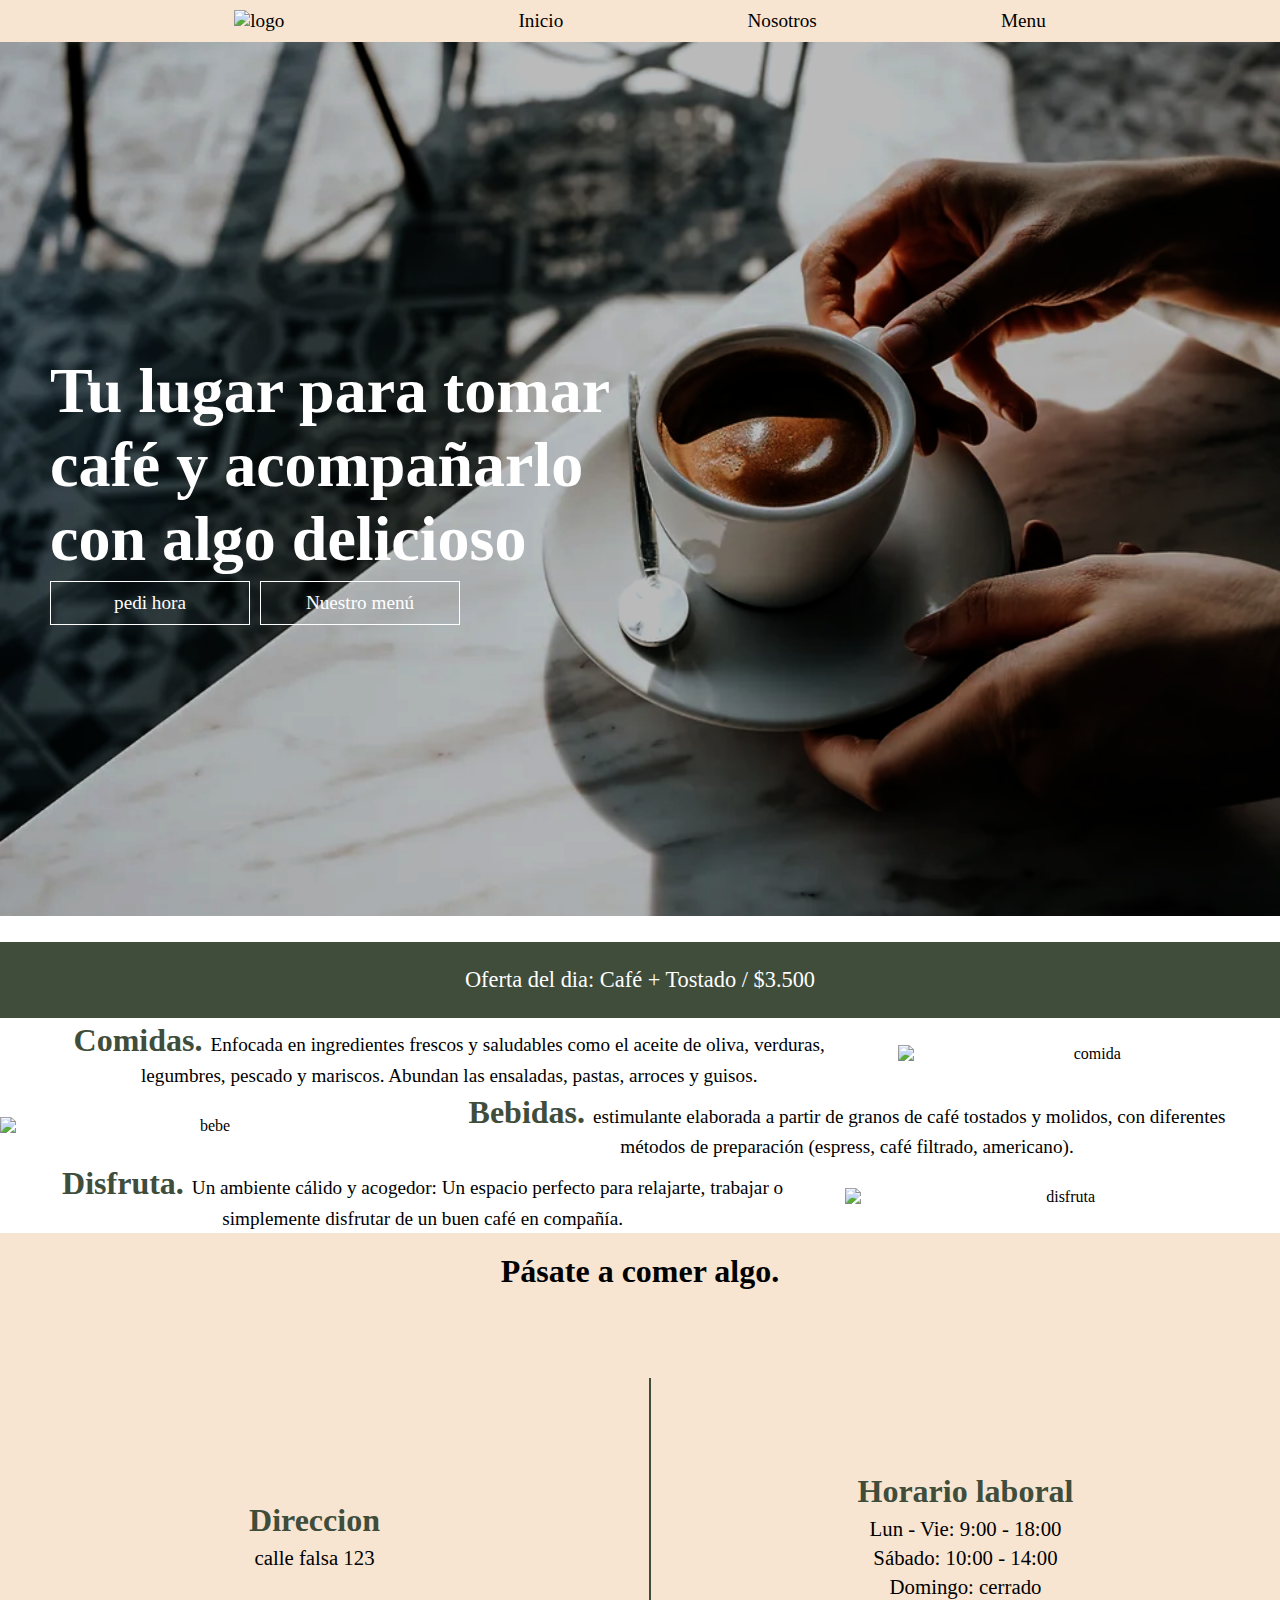
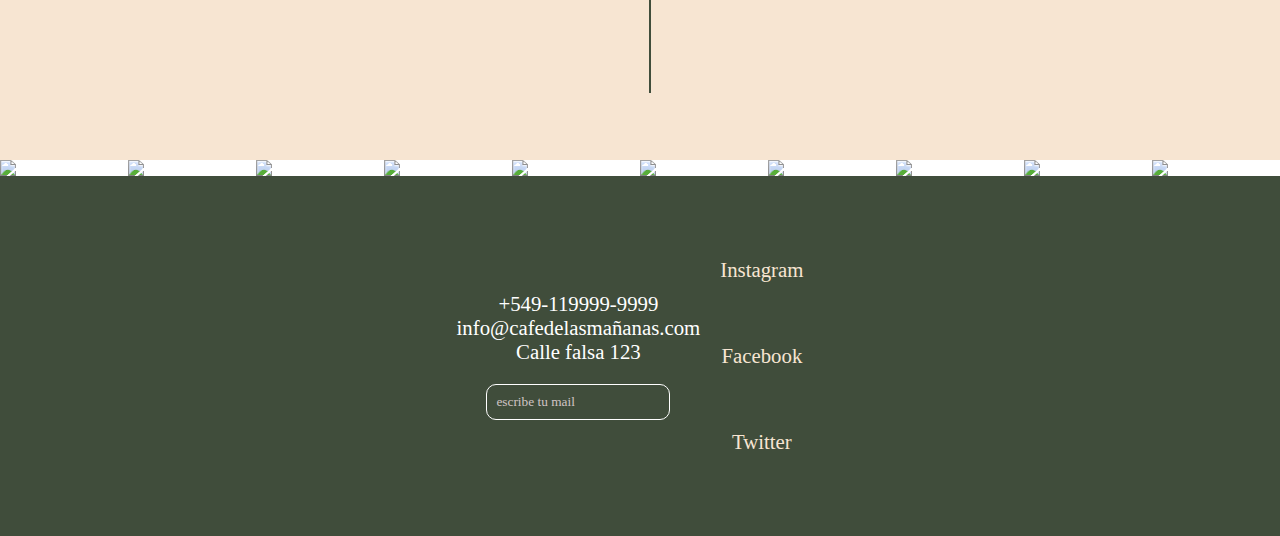
==== commit 35211a5c: "Revert "1.0.5 beta"" ====
--- a/index.html
+++ b/index.html
@@ -1,103 +1,131 @@
 <!DOCTYPE html>
-<html lang="es">
+<html lang="en">
 <head>
     <meta charset="UTF-8">
     <meta name="viewport" content="user-scalable=no, width=device-width, initial-scale=1">
     <link rel="stylesheet" href="estilos.css">
     <link rel="icon" href="https://cdn.pixabay.com/photo/2020/10/24/07/38/logo-5680703_1280.png">
     <link rel="preconnect" href="https://fonts.googleapis.com">
+    <link rel="stylesheet" href="responsive-index.css">
     <title>Cafe de las mañanas</title>
 </head>
 <body>
-    <!-- NAV -->
+<!-- NAV     -->
     <header>
         <nav>
-            <img class="logo-pag" src="https://png.pngtree.com/png-clipart/20230317/original/pngtree-coffee-cup-logo-icon-restaurant-png-image_8991200.png" alt="logo">
+                 <img class="logo-pag" src="https://png.pngtree.com/png-clipart/20230317/original/pngtree-coffee-cup-logo-icon-restaurant-png-image_8991200.png" alt="logo">
+
             <a class="herder-a" href="#">Inicio</a>
             <a class="herder-a" href="nosotros.html">Nosotros</a>
             <a class="herder-a" href="menu.html">Menu</a>
         </nav>
     </header>
 
-    <!-- INICIO -->
-    <div class="Inicio">
-        <h1 class="titulo">Tu lugar para tomar café y acompañarlo con algo delicioso</h1>
-        <div class="inicio-buton">
-            <div class="buton-a b1"><a href="menu.html">Pedir hora</a></div>
-            <div class="buton-a"><a href="menu.html">Nuestro menú</a></div>
+  <!-- INICIO   -->
+  <div class="Inicio">
+    <h1 class="titulo">Tu lugar para tomar café y acompañarlo con algo delicioso</h1>
+
+<div class="inicio-buton">
+
+    <div class="buton-a b1"><a href="menu.html">pedi hora</a></div>
+
+    <div class="buton-a"><a href="menu.html">Nuestro menú</a></div>
+</div>
+
+  </div>
+
+
+  <!-- OFERTA -->
+  <main class="oferta">
+    <p>Oferta del dia: Café + Tostado / $3.500</p>
+  </main>
+
+  <!-- Foto y descripcion -->
+  <div class="content">
+    
+    <div class="come"> 
+        <p class="descripcion-p"> <b>Comidas. </b> Enfocada en ingredientes frescos y saludables como el aceite de oliva, verduras, legumbres, pescado y mariscos. Abundan las ensaladas, pastas, arroces y guisos.</p>
+
+        <img class="descripcion-foto"  src="https://static.wixstatic.com/media/c837a6_b12138462b31409aaf8029cf7a2dd7ed~mv2.jpg/v1/fill/w_1722,h_1180,al_c,q_90,usm_0.66_1.00_0.01,enc_auto/c837a6_b12138462b31409aaf8029cf7a2dd7ed~mv2.jpg" alt="comida">
+    </div>
+
+    <div class="bebe">
+        <img class="descripcion-foto bebe-responsive" src="https://static.wixstatic.com/media/c837a6_1c8f21588e024e4aa589012f541f7a3b~mv2.jpg/v1/fill/w_1714,h_1180,al_c,q_90,usm_0.66_1.00_0.01,enc_auto/c837a6_1c8f21588e024e4aa589012f541f7a3b~mv2.jpg" alt="bebe">
+
+        <p class="descripcion-p"><b>Bebidas. </b>estimulante elaborada a partir de granos de café tostados y molidos, con diferentes métodos de preparación (espress, café filtrado, americano).</p>
+
+            <img class="descripcion-foto foto-compu" src="https://static.wixstatic.com/media/c837a6_1c8f21588e024e4aa589012f541f7a3b~mv2.jpg/v1/fill/w_1714,h_1180,al_c,q_90,usm_0.66_1.00_0.01,enc_auto/c837a6_1c8f21588e024e4aa589012f541f7a3b~mv2.jpg" alt="bebe">
+
+    </div>
+
+        <div class="disfruta">
+        <p class="descripcion-p"><b>Disfruta. </b>Un ambiente cálido y acogedor: Un espacio perfecto para relajarte, trabajar o simplemente disfrutar de un buen café en compañía.</p>
+        <img class="descripcion-foto f3" src="https://static.wixstatic.com/media/c837a6_5d9b5804b420484aa112d37fa3ce3f45~mv2.jpg/v1/fill/w_1722,h_1180,al_c,q_90,usm_0.66_1.00_0.01,enc_auto/c837a6_5d9b5804b420484aa112d37fa3ce3f45~mv2.jpg" alt="disfruta">
+    </div>
+  </div>
+
+    <!-- HORARIOS -->
+<div class="section-horarios-titulo-master" >
+    <h2 class="section-horarios-titulo">Pásate a comer algo.</h2>
+</div>    
+
+  <section>
+    
+   <div class="horarios-caracteristicas">
+
+    <div class="sub-horarios-caracteristicas">
+        <h3>Direccion</h3>
+        <p>calle falsa 123</p> 
+    </div>
+<div class="sub-r6"></div>
+
+    <div class="sub-horarios-caracteristicas">
+        <h3>Horario laboral</h3>
+        <p>Lun - Vie: 9:00 - 18:00 <br> Sábado: 10:00 - 14:00 <br> Domingo: cerrado</p>
+    </div>
+
+   </div>
+
+</section>
+
+<!-- GALERIA -->
+
+<div class="galeria">
+    <img class="galeria-img" src="https://static-cse.canva.com/blob/598703/Fotografiadecomida.jpg">
+    <img class="galeria-img" src="https://dosg.net/wp-content/uploads/2018/03/cafeteria.jpg">
+    <img class="galeria-img" src="https://img.freepik.com/fotos-premium/cafeteria-paredes-hormigon-muebles-madera_124865-22155.jpg">
+    <img class="galeria-img" src="https://img.freepik.com/foto-gratis/cafe-ai-generado_23-2150691657.jpg">
+    <img class="galeria-img" src="https://media.ambito.com/p/6df47dff34210c592ec44860dff072aa/adjuntos/239/imagenes/039/385/0039385718/1200x675/smart/medialunasjpeg.jpeg">
+    <img class="galeria-img" src="https://static-cse.canva.com/blob/598703/Fotografiadecomida.jpg">
+    <img class="galeria-img" src="https://dosg.net/wp-content/uploads/2018/03/cafeteria.jpg">
+    <img class="galeria-img" src="https://img.freepik.com/fotos-premium/cafeteria-paredes-hormigon-muebles-madera_124865-22155.jpg">
+    <img class="galeria-img" src="https://img.freepik.com/foto-gratis/cafe-ai-generado_23-2150691657.jpg">
+    <img class="galeria-img" src="https://media.ambito.com/p/6df47dff34210c592ec44860dff072aa/adjuntos/239/imagenes/039/385/0039385718/1200x675/smart/medialunasjpeg.jpeg">
+
+</div>
+
+      <!-- footer -->
+
+  <footer>
+    <div class="footer-info">
+
+        <div class="sub-footer-info">
+            <p>+549-119999-9999 <br>
+                info@cafedelasmañanas.com <br>
+               Calle falsa 123
+            </p>
+            <label for="susbribite"><input type="text"  placeholder="escribe tu mail"></label>
+        </div>
+        
+        <div class="redes">
+            <a class="redes-a" href="https://www.instagram.com/dantenievas/">Instagram</a> 
+            <a class="redes-a" href="https://www.instagram.com/dantenievas/">Facebook</a>
+            <a class="redes-a" href="https://www.instagram.com/dantenievas/">Twitter</a>        
         </div>
     </div>
 
-    <!-- OFERTA -->
-    <main class="oferta">
-        <p>Oferta del día: Café + Tostado / $3.500</p>
-    </main>
+  </footer>
 
-    <!-- Foto y descripción -->
-    <div class="content">
-        <div class="come"> 
-            <p class="descripcion-p"> <b>Comidas. </b> Enfocada en ingredientes frescos y saludables como el aceite de oliva, verduras, legumbres, pescado y mariscos. Abundan las ensaladas, pastas, arroces y guisos.</p>
-            <img class="descripcion-foto"  src="https://static.wixstatic.com/media/c837a6_b12138462b31409aaf8029cf7a2dd7ed~mv2.jpg/v1/fill/w_1722,h_1180,al_c,q_90,usm_0.66_1.00_0.01,enc_auto/c837a6_b12138462b31409aaf8029cf7a2dd7ed~mv2.jpg" alt="comida">
-        </div>
-        <div class="bebe">
-            <img class="descripcion-foto bebe-responsive" src="https://static.wixstatic.com/media/c837a6_1c8f21588e024e4aa589012f541f7a3b~mv2.jpg/v1/fill/w_1714,h_1180,al_c,q_90,usm_0.66_1.00_0.01,enc_auto/c837a6_1c8f21588e024e4aa589012f541f7a3b~mv2.jpg" alt="bebe">
-            <p class="descripcion-p"><b>Bebidas. </b> Estimulante elaborada a partir de granos de café tostados y molidos, con diferentes métodos de preparación (espresso, café filtrado, americano).</p>
-            <img class="descripcion-foto foto-compu" src="https://static.wixstatic.com/media/c837a6_1c8f21588e024e4aa589012f541f7a3b~mv2.jpg/v1/fill/w_1714,h_1180,al_c,q_90,usm_0.66_1.00_0.01,enc_auto/c837a6_1c8f21588e024e4aa589012f541f7a3b~mv2.jpg" alt="bebe">
-        </div>
-        <div class="disfruta">
-            <p class="descripcion-p"><b>Disfruta. </b> Un ambiente cálido y acogedor: Un espacio perfecto para relajarte, trabajar o simplemente disfrutar de un buen café en compañía.</p>
-            <img class="descripcion-foto f3" src="https://static.wixstatic.com/media/c837a6_5d9b5804b420484aa112d37fa3ce3f45~mv2.jpg/v1/fill/w_1722,h_1180,al_c,q_90,usm_0.66_1.00_0.01,enc_auto/c837a6_5d9b5804b420484aa112d37fa3ce3f45~mv2.jpg" alt="disfruta">
-        </div>
-    </div>
 
-    <!-- HORARIOS -->
-    <div class="section-horarios-titulo-master">
-        <h2 class="section-horarios-titulo">Pásate a comer algo.</h2>
-    </div>    
-
-    <section>
-        <div class="horarios-caracteristicas">
-            <div class="sub-horarios-caracteristicas">
-                <h3>Dirección</h3>
-                <p>Calle falsa 123</p> 
-            </div>
-            <div class="sub-horarios-caracteristicas">
-                <h3>Horario laboral</h3>
-                <p>Lun - Vie: 9:00 - 18:00 <br> Sábado: 10:00 - 14:00 <br> Domingo: cerrado</p>
-            </div>
-        </div>
-    </section>
-
-    <!-- GALERIA -->
-    <div class="galeria">
-        <img class="galeria-img" src="https://static-cse.canva.com/blob/598703/Fotografiadecomida.jpg" alt="Galeria de comida 1">
-        <img class="galeria-img" src="https://dosg.net/wp-content/uploads/2018/03/cafeteria.jpg" alt="Galeria de cafeteria 2">
-        <img class="galeria-img" src="https://img.freepik.com/fotos-premium/cafeteria-paredes-hormigon-muebles-madera_124865-22155.jpg" alt="Galeria de cafeteria 3">
-        <img class="galeria-img" src="https://img.freepik.com/foto-gratis/cafe-ai-generado_23-2150691657.jpg" alt="Galeria de cafe 4">
-        <img class="galeria-img" src="https://media.ambito.com/p/6df47dff34210c592ec44860dff072aa/adjuntos/239/imagenes/039/385/0039385718/1200x675/smart/medialunasjpeg.jpeg" alt="Galeria de medialunas 5">
-        <img class="galeria-img" src="https://static-cse.canva.com/blob/598703/Fotografiadecomida.jpg" alt="Galeria de comida 6">
-        <img class="galeria-img" src="https://dosg.net/wp-content/uploads/2018/03/cafeteria.jpg" alt="Galeria de cafeteria 7">
-        <img class="galeria-img" src="https://img.freepik.com/fotos-premium/cafeteria-paredes-hormigon-muebles-madera_124865-22155.jpg" alt="Galeria de cafeteria 8">
-        <img class="galeria-img" src="https://img.freepik.com/foto-gratis/cafe-ai-generado_23-2150691657.jpg" alt="Galeria de cafe 9">
-        <img class="galeria-img" src="https://media.ambito.com/p/6df47dff34210c592ec44860dff072aa/adjuntos/239/imagenes/039/385/0039385718/1200x675/smart/medialunasjpeg.jpeg" alt="Galeria de medialunas 10">
-    </div>
-
-    <!-- FOOTER -->
-    <footer>
-        <div class="footer-info">
-            <div class="sub-footer-info">
-                <p>+549-119999-9999 <br>
-                   info@cafedelasmañanas.com <br>
-                   Calle falsa 123
-                </p>
-                <label for="suscribete"><input type="text" id="suscribete" placeholder="Escribe tu mail"></label>
-            </div>
-            <div class="redes">
-                <a class="redes-a" href="https://www.instagram.com/dantenievas/">Instagram</a> 
-                <a class="redes-a" href="https://www.instagram.com/dantenievas/">Facebook</a>
-                <a class="redes-a" href="https://www.instagram.com/dantenievas/">Twitter</a>        
-            </div>
-        </div>
-    </footer>
 </body>
-</html>
+</html>--- a/estilos.css
+++ b/estilos.css
@@ -1,66 +1,64 @@
-:root {
-    --color-texto: #FFFFFF;
-    --color-texto2: #000000;
-    --color-cafe: #F7E5D2;
-    --color-datalles: #404D3B;
+:root{
+    --color-texto:#FFFFFF;
+    --color-texto2:#000000;
+    --color-cafe:#F7E5D2;
+    --color-datalles:#404D3B;
 }
 
 * {
     margin: 0;
     padding: 0;
     box-sizing: border-box;
-    font-family: 'Lucida Sans', 'Lucida Sans Regular', 'Lucida Grande', 'Lucida Sans Unicode', Geneva, Verdana, sans-serif;
-}
-
-a {
+    font-family:'Lucida Sans', 'Lucida Sans Regular', 'Lucida Grande', 'Lucida Sans Unicode', Geneva, Verdana, sans-serif;
+    font-family:Lucida;
+
+}
+a{
     text-decoration: none;
 }
 
-header {
-    background-color: var(--color-cafe);
-}
-
-nav {
-    display: flex;
-    align-items: center;
-    justify-content: space-between;
+header{
+   background-color: var(--color-cafe);
+
+}
+nav{
+    display: flex;
+    align-items: center;
+    justify-content: space-evenly;
     max-width: 1200px;
     margin: 0 auto;
-    padding: 10px 20px;
+    padding: 0 20px;
+    padding: 10px;
     font-size: 1.2rem;
 }
 
-.herder-a {
+.herder-a{
     display: flex;
     color: var(--color-texto2);
 }
-
-.herder-a:hover {
+.herder-a:hover{
     color: #333;
 }
-
-.logo-pag {
-    width: 100px;
-}
-
+.logo-pag{
+    width:100px ;
+}
 /* INICIO */
 .Inicio {
     position: relative;
-    background-image: url(./fotos/fondo-cafe.png);
+    background-image:url(./fotos/fondo-cafe.png);
     background-size: cover;
     background-repeat: no-repeat;
     background-position: center;
     background-attachment: fixed;
     height: 100vh;
     width: 100vw;
-    color: var(--color-texto);
+    color: var(--color-texto); 
     display: flex;
     flex-direction: column;
     justify-content: center;
     align-items: flex-start;
     overflow: hidden;
 }
-
 .titulo {
     text-align: start;
     margin-left: 50px;
@@ -83,7 +81,7 @@
 
 .buton-a:hover {
     background-color: var(--color-datalles);
-    transition: 0.5s;
+    transition: .5s;
 }
 
 .b1 {
@@ -91,328 +89,163 @@
 }
 
 .buton-a a {
-    color: var(--color-texto);
+    color: var(--color-texto); 
     font-size: 1.2rem;
 }
 
+
 /* OFERTA */
-.oferta {
+.oferta{
     background-color: var(--color-datalles);
     color: var(--color-texto);
     text-align: center;
     padding: 25px;
     font-size: 1.4rem;
 }
-
 /* FOTO Y DESCRIPCION */
-.content {
+
+content {
     background-color: var(--color-texto);
     display: flex;
-    flex-direction: column;
-    align-items: center;
+    justify-content: center;
     padding: 20px;
-}
-
-.come, .bebe, .disfruta {
-    display: flex;
-    flex-direction: column;
-    align-items: center;
-}
-
-.descripcion-foto {
-    width: 100%;
-    max-width: 600px;
+  }
+
+  .come, .bebe, .disfruta {
+    display: flex;
+    align-items: center;
+  }
+
+  .descripcion-foto {
+    float: left;
+    width: 50%;
     height: auto;
     object-fit: cover;
     text-align: center;
-}
-
-.content-sub-titulo {
+  }
+
+  .content-sub-titulo {
     font-size: 1.5rem;
     margin-bottom: 10px;
-}
-
-.descripcion-p {
+  }
+
+  .descripcion-p {
     font-size: 1.2rem;
     line-height: 1.4;
     text-align: center;
     margin: 0 40px;
-}
-
-b, h3 {
+  }
+  b, h3{
     font-size: 2rem;
     color: var(--color-datalles);
-}
-
-.foto-compu {
+  }
+
+.foto-compu{
     display: none;
 }
 
-/* HORARIOS */
-section {
-    display: flex;
-    flex-direction: column;
+  /* HORARIOS */
+
+  section{
+    display: flex;
     text-align: center;
     background-color: var(--color-cafe);
-    padding: 20px 0;
-}
-
-.section-horarios-titulo {
+    height: 50vh;
+    width: 100% !important;
+  }
+ .section-horarios-titulo{
+    background-color: var(--color-cafe);
     font-size: 2rem;
-    padding: 20px 0;
-}
-
-.horarios-caracteristicas {
-    display: flex;
-    flex-direction: column;
+    text-align: center;
+    padding:20px 0;
+  }
+    .horarios-caracteristicas{
+    display: flex;
     width: 100%;
-    align-items: center;
-}
-
-.sub-horarios-caracteristicas {
+    justify-content: space-evenly;
+    align-items: center;
+  }
+
+  .sub-horarios-caracteristicas{
     width: 100%;
     font-size: 1.3rem;
     line-height: 1.4;
+  } 
+  .sub-r6{
     padding: 10px;
-}
-
-/* GALERIA */
-.galeria {
+    height: 70% ;
+    border-right: solid 2px var(--color-datalles);
+  }
+  .section-horarios-titulo-master{
+    width: 100% !important;
+ }
+
+  /* GALERIA */
+
+.galeria{
     display: flex;
     max-height: 50vh;
     overflow-x: auto;
     object-fit: cover;
 }
 
-.galeria-img {
+.galeria-img{
     width: 300px;
     object-fit: cover;
 }
 
 /* FOOTER */
-footer {
-    display: flex;
-    flex-direction: column;
+ footer{
+    display: flex;
     background-color: var(--color-datalles);
-    padding: 20px 0;
+    height: 40vh;
+    width: 100%;
+}
+
+.footer-info{
+    display: flex;
     color: var(--color-texto);
-    align-items: center;
-    justify-content: center;
-    text-align: center;
-}
-
-.footer-info {
-    display: flex;
-    flex-direction: column;
+    text-align: center;
     align-items: center;
     margin: 0 auto;
 }
-
-.footer-titulo {
+.footer-titulo{
     font-size: 2rem;
 }
-
-.sub-footer-info {
+.sub-footer-info{
     font-size: 1.3rem;
 }
 
-.redes {
+.redes{
     display: flex;
     flex-direction: column;
     padding: 20px;
+    height: 100%;
     justify-content: space-evenly;
     font-size: 1.3rem;
 }
-
-.redes-a {
+.redes-a{
+    display: flex;
     color: var(--color-cafe);
-    margin: 5px 0;
-}
-
-.redes-a:hover {
-    color: #333;
-}
-
-input {
+    justify-content: space-evenly;
+}
+
+
+
+.redes-a:hover{
+    color: #333 ;
+}
+input{
     background-color: transparent;
     border: solid 1px var(--color-texto);
     margin-top: 20px;
     border-radius: 10px;
     padding: 9px;
-    color: var(--color-texto);
-}
-
-input::placeholder {
+    color:  var(--color-texto);
+} 
+input::placeholder{
     color: #d0c4c4;
 }
-
-input:hover {
+input:hover{
     background-color: #333;
-}
-
-/* Responsive Design */
-@media (max-width: 768px) {
-    .logo-pag {
-        width: 4.5rem;
-    }
-
-    /* INICIO */
-    .Inicio {
-        height: 90vh;
-    }
-
-    .titulo {
-        width: 100%;
-        padding: 0;
-        margin: 0 auto;
-        text-align: center;
-        width: 95%;
-        margin-bottom: 20px;
-        font-size: 2.5rem;
-    }
-
-    .inicio-buton {
-        padding: 0;
-        margin: -20px;
-        width: 100%;
-        justify-content: center;
-    }
-
-    .buton-a {
-        display: block;
-        text-align: center;
-        align-items: center;
-    }
-
-    .foto-compu {
-        display: block;
-    }
-
-    .content {
-        display: block;
-    }
-
-    .come, .bebe, .disfruta {
-        display: block;
-    }
-
-    .descripcion-foto {
-        width: 100%;
-        height: 60vh;
-    }
-
-    .descripcion-p {
-        display: flex;
-        flex-direction: column;
-        height: 40vh;
-        padding: 40px 30px;
-        text-align: center;
-        align-items: center;
-        justify-content: center;
-        margin: 0 auto;
-    }
-
-    /* HORARIOS */
-    .section-horarios-titulo {
-        padding: 30px 0;
-    }
-
-    .sub-horarios-caracteristicas {
-        width: 100%;
-        font-size: 1.3rem;
-        line-height: 1.4;
-    }
-}
-
-@media (max-width: 480px) {
-    .oferta {
-        font-size: 1.2rem;
-    }
-
-    .sub-horarios-caracteristicas {
-        font-size: 1rem;
-    }
-
-    h3 {
-        font-size: 1.5rem;
-        padding: 10px 0;
-    }
-
-    .descripcion-p {
-        width: 100%;
-        text-align: center;
-        padding: 50px 5px 40px 5px;
-        margin: 0 auto;
-    }
-
-    .sub-footer-info {
-        font-size: 1rem;
-    }
-}
-
-@media (max-width: 370px) {
-    footer {
-        padding: 20px;
-        display: flex;
-        flex-direction: column;
-        height: 100%;
-    }
-
-    .footer-info {
-        display: flex;
-        flex-direction: column;
-    }
-
-    .redes {
-        width: 100%;
-    }
-
-    .redes-a {
-        padding: 20px;
-    }
-}
-
-@media (min-width: 768px) {
-    .content {
-        flex-direction: row;
-    }
-
-    .come, .bebe, .disfruta {
-        flex-direction: row;
-    }
-
-    .descripcion-foto {
-        width: 50%;
-    }
-
-    .descripcion-p {
-        width: 50%;
-    }
-
-    .horarios-caracteristicas {
-        flex-direction: row;
-        justify-content: space-evenly;
-    }
-}
-
-@media (min-width: 1024px) {
-    nav {
-        justify-content: space-between;
-    }
-
-    .Inicio {
-        height: 80vh;
-    }
-
-    .titulo {
-        font-size: 5rem;
-    }
-
-    .buton-a {
-        width: 250px;
-    }
-
-    .galeria-img {
-        width: 400px;
-    }
-}
+}  --- a/responsive-index.css
+++ b/responsive-index.css
@@ -0,0 +1,138 @@
+@media (max-width: 768px) {
+     .logo-pag{
+        width: 4.5rem ;
+    } 
+/* INICIO */
+.Inicio{
+  height: 90vh;
+}
+
+.titulo{
+    width: 100%;
+    padding: 0;
+    margin: 0 auto;
+    text-align: center;
+    width: 95%;
+    margin-bottom: 20px;
+    font-size: 2.5rem;
+}
+.inicio-buton {
+    padding: 0;
+    margin: -20px;
+    width: 100%;
+
+    justify-content: center;
+}
+.buton-a {
+    display: block;
+    text-align: center;
+    align-items: center;
+    
+}
+/* FOTO Y DESCRIPCION */
+.foto-compu{
+    display: block;
+}
+content {
+    display: block;
+  }
+  .come, .bebe, .disfruta {
+    display: block;
+  }
+
+  .descripcion-foto {
+    width: 100%;
+    height: 60vh;
+
+  }
+
+  .content-sub-titulo {
+    font-size: 1.5rem;
+    margin-bottom: 10px;
+  }
+  b, h3{
+    font-size: 2rem;
+    color: var(--color-datalles);
+  }
+.content{
+    display: flex;
+    flex-direction: column;
+}
+  .bebe-responsive{
+    display: none;
+  }
+ .descripcion-p{
+    display: flex;
+    flex-direction: column;
+    height: 40vh;
+    padding: 40px 30px;
+    text-align: center;
+    align-items: center;
+    justify-content: center;
+    margin: 0 auto;
+ }
+
+ /* HORARIO */
+ .section-horarios-titulo-master{
+    display: inline-block;
+ }
+ .section-horarios-titulo{
+    padding: 30px 0;
+ }
+
+ b, h3{
+    font-size: 2rem;
+  }
+  .sub-horarios-caracteristicas{
+    width: 100%;
+    font-size: 1.3rem;
+    line-height: 1.4;
+  } 
+
+}
+
+@media (max-width: 480px){
+
+/* OFERTA */
+.oferta{
+    font-size: 1.2rem;
+}
+.sub-horarios-caracteristicas{
+    font-size: 1rem;
+}
+h3{
+    font-size: 1.5rem;
+    padding: 10px 0;
+}
+
+/* FOTO Y DESCRIPCION */
+.descripcion-p{
+    width: 100%;
+    text-align: center;
+    padding:  50px 5px 40px 5px;
+    margin: 0 auto;
+}
+
+.sub-footer-info{
+    font-size: 1rem;
+}
+
+}
+@media (max-width: 370px){
+    footer{
+        padding: 20px;
+        display: flex;
+        flex-direction: column;
+        height: 100%;
+    }
+    .footer-info{
+        display: flex;
+        flex-direction: column;
+    }
+    .redes{
+        width: 100%;
+    }
+    .redes-a{
+        padding: 20px;
+    }
+}
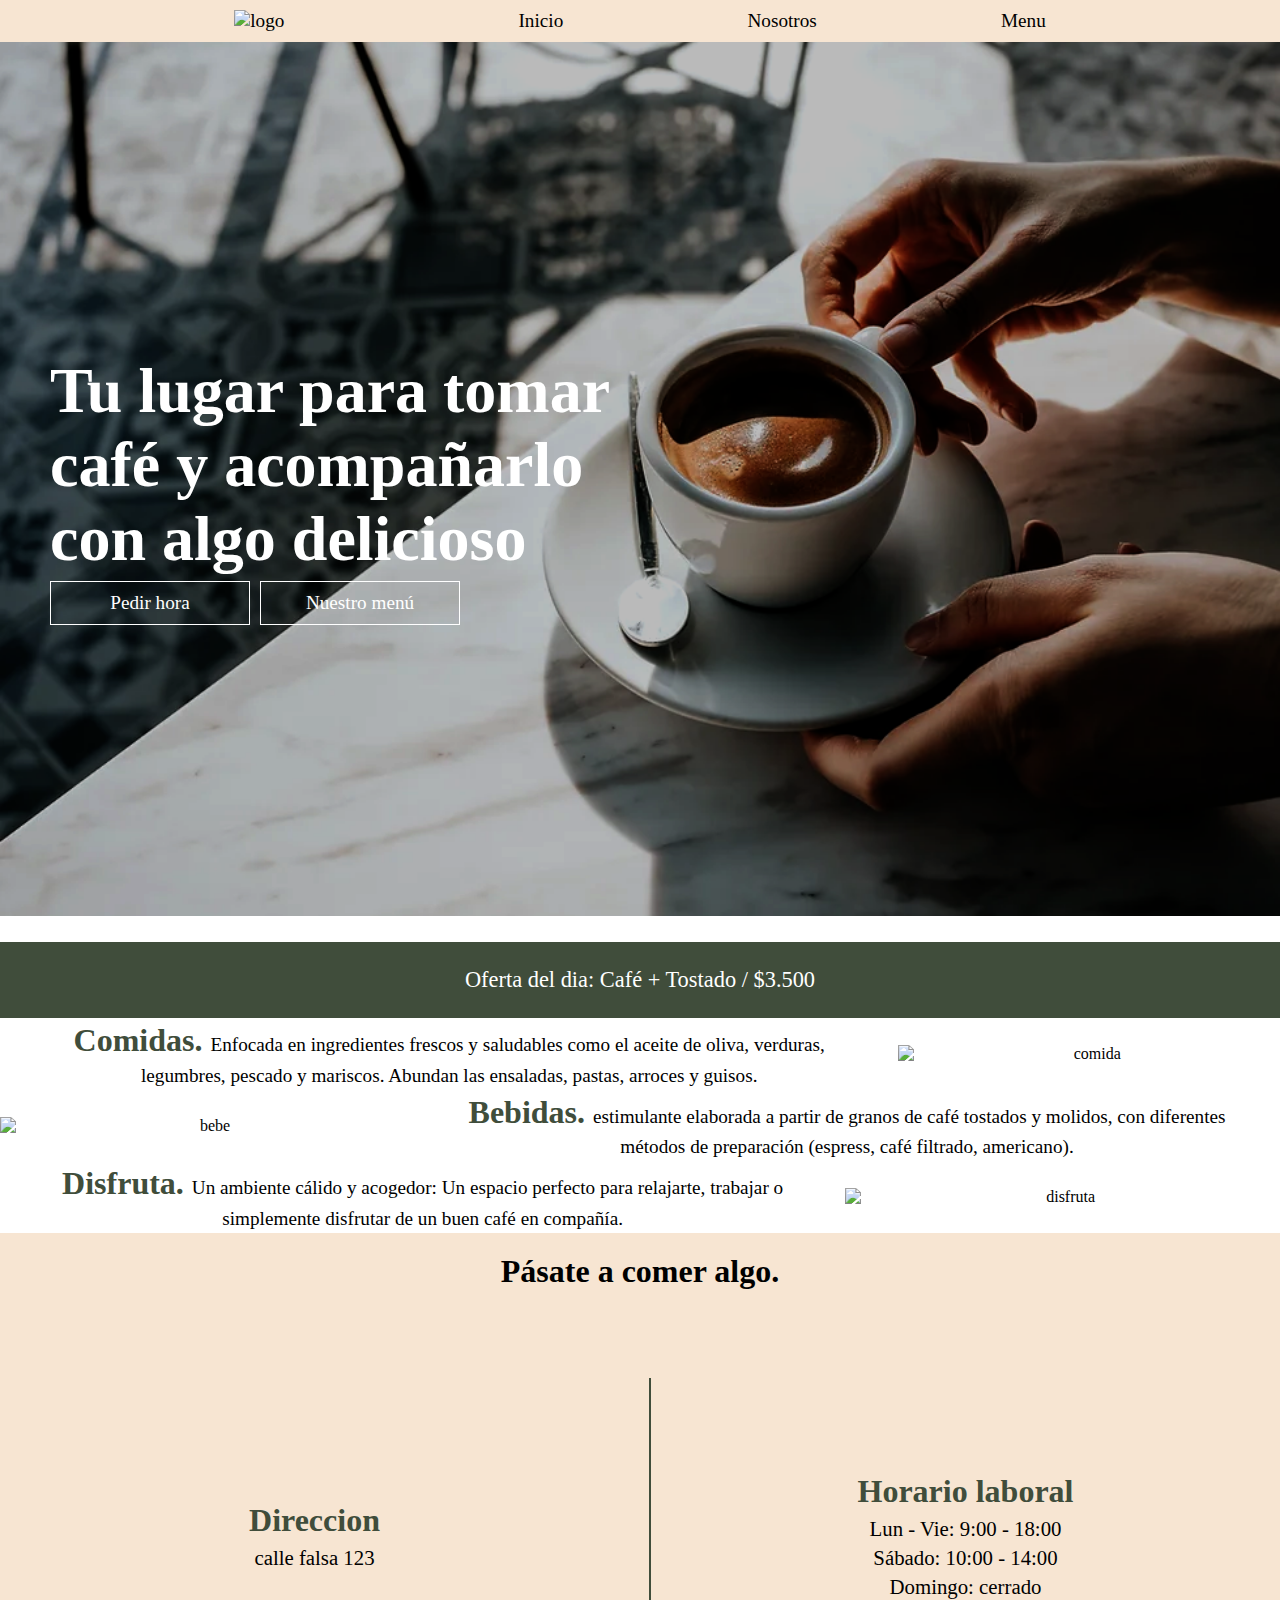
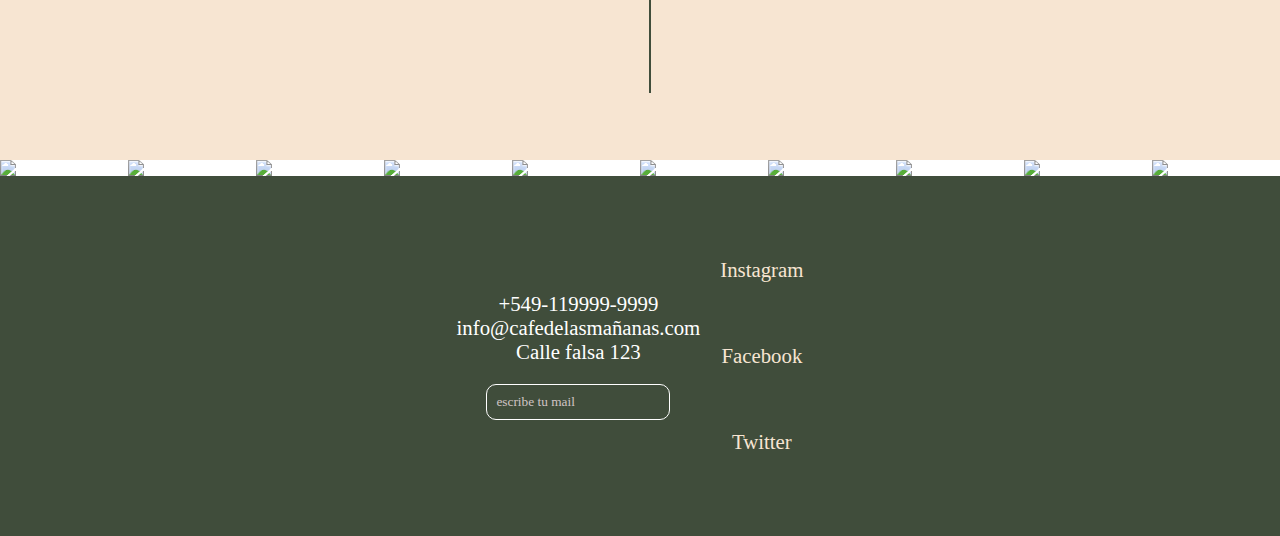
==== commit 32d73b97: "segura" ====
--- a/index.html
+++ b/index.html
@@ -22,17 +22,16 @@
     </header>
 
   <!-- INICIO   -->
-  <div class="Inicio">
+
+<div class="Inicio">
     <h1 class="titulo">Tu lugar para tomar café y acompañarlo con algo delicioso</h1>
-
-<div class="inicio-buton">
-
-    <div class="buton-a b1"><a href="menu.html">pedi hora</a></div>
-
-    <div class="buton-a"><a href="menu.html">Nuestro menú</a></div>
+    <div class="inicio-buton">
+        <div class="buton-a b1"><a href="menu.html">Pedir hora</a></div>
+        <div class="buton-a"><a href="menu.html">Nuestro menú</a></div>
+    </div>
 </div>
 
-  </div>
+    
 
 
   <!-- OFERTA -->
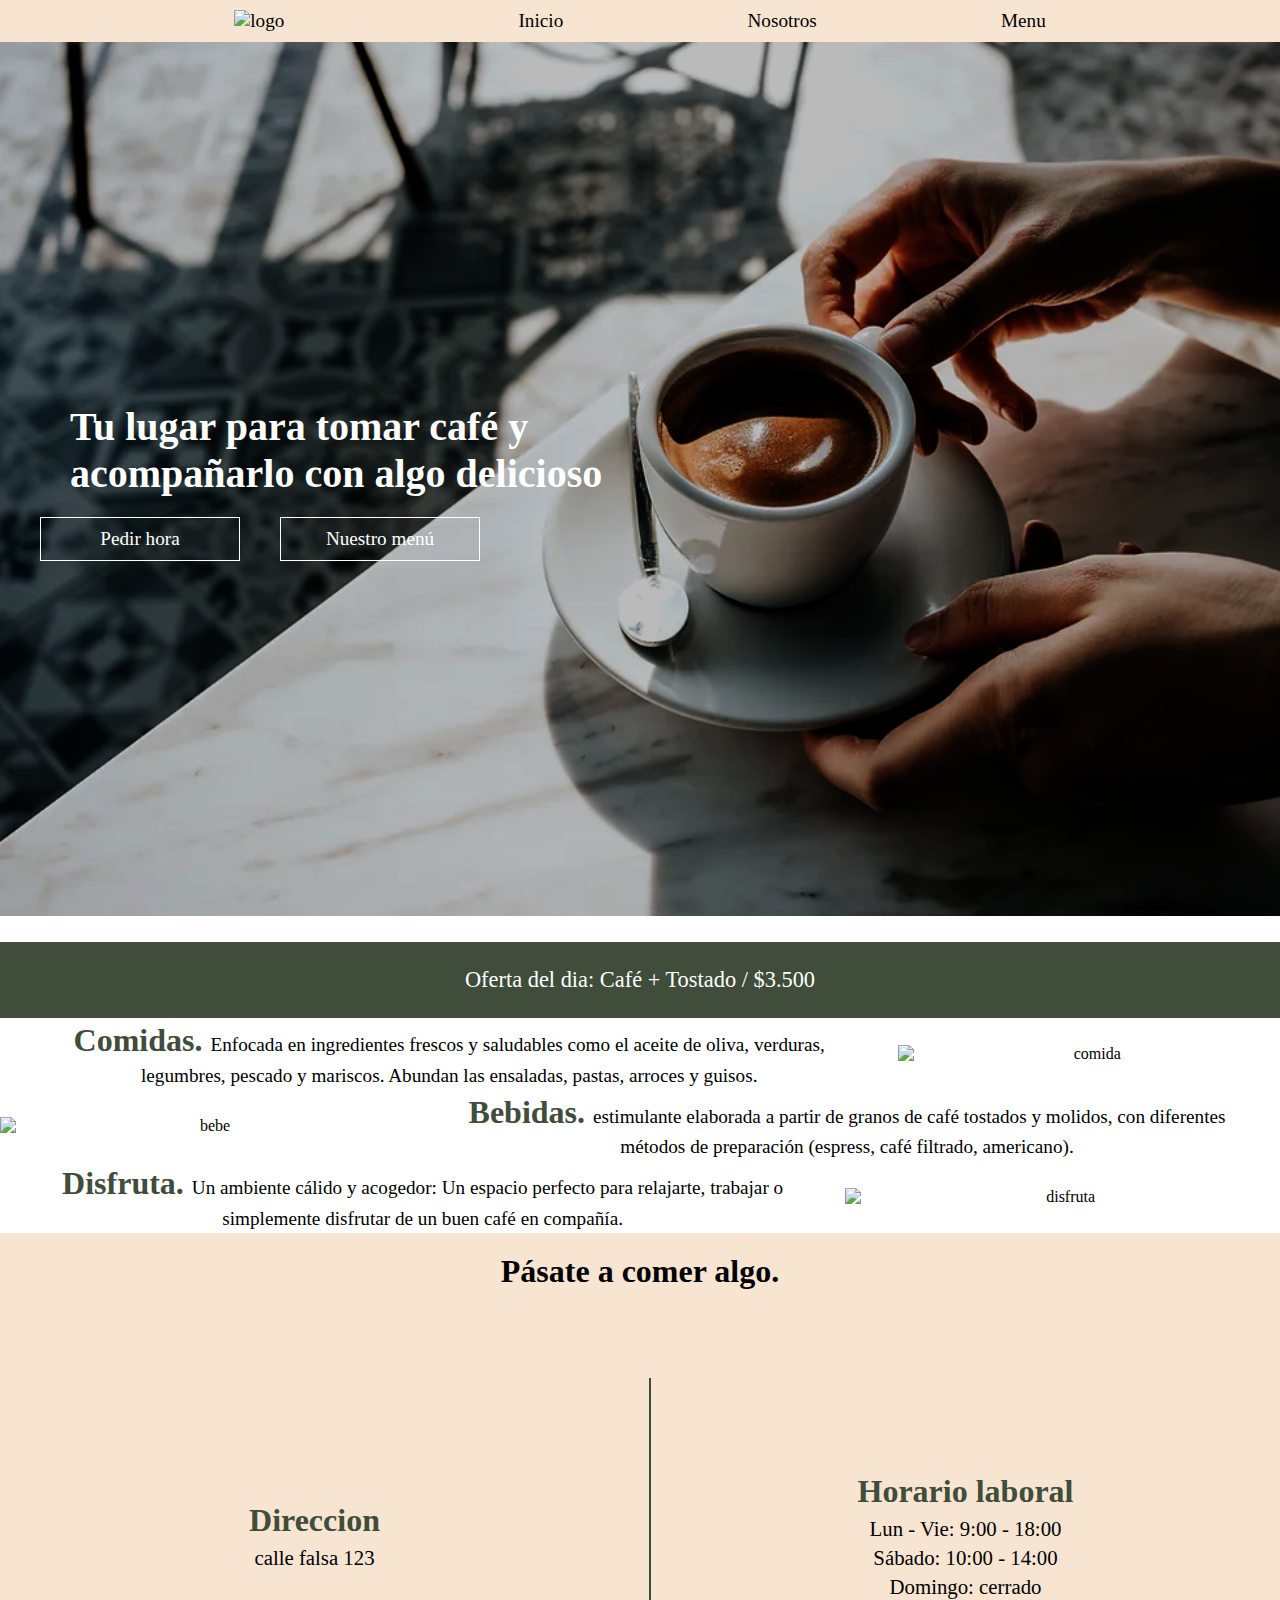
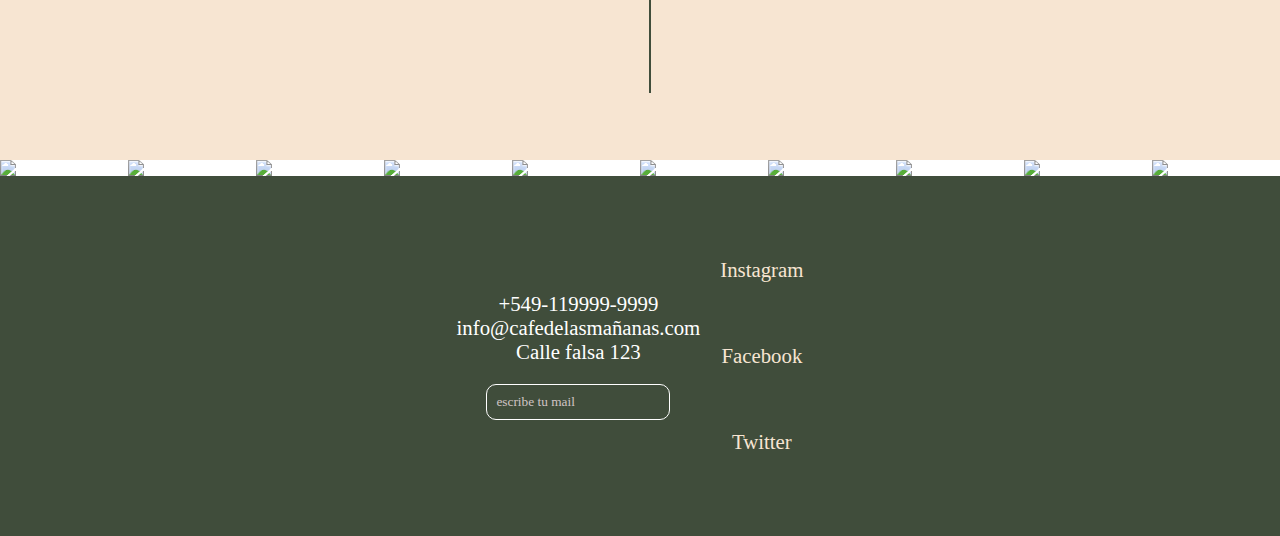
==== commit 151d4fe4: "V. 1..0.4" ====
--- a/index.html
+++ b/index.html
@@ -3,10 +3,11 @@
 <head>
     <meta charset="UTF-8">
     <meta name="viewport" content="user-scalable=no, width=device-width, initial-scale=1">
-    <link rel="stylesheet" href="estilos.css">
     <link rel="icon" href="https://cdn.pixabay.com/photo/2020/10/24/07/38/logo-5680703_1280.png">
     <link rel="preconnect" href="https://fonts.googleapis.com">
-    <link rel="stylesheet" href="responsive-index.css">
+    <link rel="stylesheet" href="./css/menu-responsive.css">
+    <link rel="stylesheet" href="./css/estilos.css">
+    <link rel="stylesheet" href="./css/responsive-index.css">
     <title>Cafe de las mañanas</title>
 </head>
 <body>
@@ -16,8 +17,8 @@
                  <img class="logo-pag" src="https://png.pngtree.com/png-clipart/20230317/original/pngtree-coffee-cup-logo-icon-restaurant-png-image_8991200.png" alt="logo">
 
             <a class="herder-a" href="#">Inicio</a>
-            <a class="herder-a" href="nosotros.html">Nosotros</a>
-            <a class="herder-a" href="menu.html">Menu</a>
+            <a class="herder-a" href="./pages/nosotros.html">Nosotros</a>
+            <a class="herder-a" href="./pages/menu.html">Menu</a>
         </nav>
     </header>
 
@@ -26,8 +27,8 @@
 <div class="Inicio">
     <h1 class="titulo">Tu lugar para tomar café y acompañarlo con algo delicioso</h1>
     <div class="inicio-buton">
-        <div class="buton-a b1"><a href="menu.html">Pedir hora</a></div>
-        <div class="buton-a"><a href="menu.html">Nuestro menú</a></div>
+        <div class="buton-a b1"><a href="./pages/menu.html">Pedir hora</a></div>
+        <div class="buton-a"><a href="./pages/menu.html">Nuestro menú</a></div>
     </div>
 </div>
 
--- a/css/menu-responsive.css
+++ b/css/menu-responsive.css
@@ -0,0 +1,33 @@
+@media (max-width: 650px){
+    .titulo{
+        width: 100%;
+    }
+    .menu{
+        flex-direction: column;
+        width: 100%;
+    }
+    .menu-carta{
+        width: auto;
+        padding: 0 0px;
+    }
+
+    /* FOOTER */
+    footer{
+        padding: 20px;
+        display: flex;
+        flex-direction: column;
+        height: 100%;
+    }
+    .footer-info{
+        display: flex;
+        flex-direction: column;
+    }
+    .redes{
+        width: 100%;
+    }
+    .redes-a{
+        padding: 20px;
+    }
+}
+
+
--- a/css/estilos.css
+++ b/css/estilos.css
@@ -0,0 +1,259 @@
+:root{
+    --color-texto:#FFFFFF;
+    --color-texto2:#000000;
+    --color-cafe:#F7E5D2;
+    --color-datalles:#404D3B;
+}
+
+* {
+    margin: 0;
+    padding: 0;
+    box-sizing: border-box;
+    font-family:'Lucida Sans', 'Lucida Sans Regular', 'Lucida Grande', 'Lucida Sans Unicode', Geneva, Verdana, sans-serif;
+    font-family:Lucida;
+
+}
+body, html {
+    margin: 0;
+    padding: 0;
+    height: 100%;
+}
+a{
+    text-decoration: none;
+}
+
+header{
+   background-color: var(--color-cafe);
+
+}
+nav{
+    display: flex;
+    align-items: center;
+    justify-content: space-evenly;
+    max-width: 1200px;
+    margin: 0 auto;
+    padding: 0 20px;
+    padding: 10px;
+    font-size: 1.2rem;
+}
+
+.herder-a{
+    display: flex;
+    color: var(--color-texto2);
+}
+.herder-a:hover{
+    color: #333;
+}
+.logo-pag{
+    width:100px ;
+}
+/* INICIO */
+.Inicio {
+        background-image: url(../fotos/fondo-cafe.png);
+        background-size: cover;
+        background-position: center;
+        background-repeat: no-repeat;
+        height: 100vh;
+        display: flex;
+        flex-direction: column;
+        justify-content: center;
+        align-items: start;
+        text-align: center;
+        color: white;
+        padding: 20px;
+
+        background-attachment: fixed; 
+        -webkit-background-size: cover;
+        -moz-background-size: cover; 
+        -o-background-size: cover; 
+}
+.titulo {
+    text-align: start;
+    margin-left: 50px;
+    font-size: 4rem;
+    width: 50%;
+}
+
+.inicio-buton {
+    display: flex;
+    flex-direction: row;
+}
+
+.buton-a {
+    border: solid 1px white;
+    width: 200px;
+    text-align: center;
+    padding: 10px;
+    margin: 5px;
+}
+
+.buton-a:hover {
+    background-color: var(--color-datalles);
+    transition: .5s;
+}
+
+.b1 {
+    margin-left: 50px;
+}
+
+.buton-a a {
+    color: var(--color-texto); 
+    font-size: 1.2rem;
+}
+
+
+/* OFERTA */
+.oferta{
+    background-color: var(--color-datalles);
+    color: var(--color-texto);
+    text-align: center;
+    padding: 25px;
+    font-size: 1.4rem;
+}
+/* FOTO Y DESCRIPCION */
+
+content {
+    background-color: var(--color-texto);
+    display: flex;
+    justify-content: center;
+    padding: 20px;
+  }
+
+  .come, .bebe, .disfruta {
+    display: flex;
+    align-items: center;
+  }
+
+  .descripcion-foto {
+    float: left;
+    width: 50%;
+    height: auto;
+    object-fit: cover;
+    text-align: center;
+  }
+
+  .content-sub-titulo {
+    font-size: 1.5rem;
+    margin-bottom: 10px;
+  }
+
+  .descripcion-p {
+    font-size: 1.2rem;
+    line-height: 1.4;
+    text-align: center;
+    margin: 0 40px;
+  }
+  b, h3{
+    font-size: 2rem;
+    color: var(--color-datalles);
+  }
+
+.foto-compu{
+    display: none;
+}
+
+  /* HORARIOS */
+
+  section{
+    display: flex;
+    text-align: center;
+    background-color: var(--color-cafe);
+    height: 50vh;
+    width: 100% !important;
+  }
+ .section-horarios-titulo{
+    background-color: var(--color-cafe);
+    font-size: 2rem;
+    text-align: center;
+    padding:20px 0;
+  }
+    .horarios-caracteristicas{
+    display: flex;
+    width: 100%;
+    justify-content: space-evenly;
+    align-items: center;
+  }
+
+  .sub-horarios-caracteristicas{
+    width: 100%;
+    font-size: 1.3rem;
+    line-height: 1.4;
+  } 
+  .sub-r6{
+    padding: 10px;
+    height: 70% ;
+    border-right: solid 2px var(--color-datalles);
+  }
+  .section-horarios-titulo-master{
+    width: 100% !important;
+ }
+
+  /* GALERIA */
+
+.galeria{
+    display: flex;
+    max-height: 50vh;
+    overflow-x: auto;
+    object-fit: cover;
+}
+
+.galeria-img{
+    width: 300px;
+    object-fit: cover;
+}
+
+/* FOOTER */
+ footer{
+    display: flex;
+    background-color: var(--color-datalles);
+    height: 40vh;
+    width: 100%;
+}
+
+.footer-info{
+    display: flex;
+    color: var(--color-texto);
+    text-align: center;
+    align-items: center;
+    margin: 0 auto;
+}
+.footer-titulo{
+    font-size: 2rem;
+}
+.sub-footer-info{
+    font-size: 1.3rem;
+}
+
+.redes{
+    display: flex;
+    flex-direction: column;
+    padding: 20px;
+    height: 100%;
+    justify-content: space-evenly;
+    font-size: 1.3rem;
+}
+.redes-a{
+    display: flex;
+    color: var(--color-cafe);
+    justify-content: space-evenly;
+}
+
+
+
+.redes-a:hover{
+    color: #333 ;
+}
+input{
+    background-color: transparent;
+    border: solid 1px var(--color-texto);
+    margin-top: 20px;
+    border-radius: 10px;
+    padding: 9px;
+    color:  var(--color-texto);
+} 
+input::placeholder{
+    color: #d0c4c4;
+}
+input:hover{
+    background-color: #333;
+}  --- a/css/responsive-index.css
+++ b/css/responsive-index.css
@@ -0,0 +1,190 @@
+@media (max-width: 768px) {
+     .logo-pag{
+        width: 4.5rem ;
+    } 
+.titulo{
+    width: 100%;
+    padding: 0;
+    margin: 0 auto;
+    text-align: center;
+    width: 95%;
+    margin-bottom: 20px;
+    font-size: 2.5rem;
+}
+.inicio-buton {
+    padding: 0;
+    margin: -20px;
+    width: 100%;
+
+    justify-content: center;
+}
+.buton-a {
+    display: block;
+    text-align: center;
+    align-items: center;
+    
+}
+/* FOTO Y DESCRIPCION */
+.foto-compu{
+    display: block;
+}
+content {
+    display: block;
+  }
+  .come, .bebe, .disfruta {
+    display: block;
+  }
+
+  .descripcion-foto {
+    width: 100%;
+    height: 60vh;
+
+  }
+
+  .content-sub-titulo {
+    font-size: 1.5rem;
+    margin-bottom: 10px;
+  }
+  b, h3{
+    font-size: 2rem;
+    color: var(--color-datalles);
+  }
+.content{
+    display: flex;
+    flex-direction: column;
+}
+  .bebe-responsive{
+    display: none;
+  }
+ .descripcion-p{
+    display: flex;
+    flex-direction: column;
+    height: 40vh;
+    padding: 40px 30px;
+    text-align: center;
+    align-items: center;
+    justify-content: center;
+    margin: 0 auto;
+ }
+
+ /* HORARIO */
+ .section-horarios-titulo-master{
+    display: inline-block;
+ }
+ .section-horarios-titulo{
+    padding: 30px 0;
+ }
+
+ b, h3{
+    font-size: 2rem;
+  }
+  .sub-horarios-caracteristicas{
+    width: 100%;
+    font-size: 1.3rem;
+    line-height: 1.4;
+  } 
+
+}
+
+@media (max-width: 480px){
+
+/* OFERTA */
+.oferta{
+    font-size: 1.2rem;
+}
+.sub-horarios-caracteristicas{
+    font-size: 1rem;
+}
+h3{
+    font-size: 1.5rem;
+    padding: 10px 0;
+}
+
+/* FOTO Y DESCRIPCION */
+.descripcion-p{
+    width: 100%;
+    text-align: center;
+    padding:  50px 5px 40px 5px;
+    margin: 0 auto;
+}
+
+.sub-footer-info{
+    font-size: 1rem;
+}
+
+}
+@media (max-width: 370px){
+    footer{
+        padding: 20px;
+        display: flex;
+        flex-direction: column;
+        height: 100%;
+    }
+    .footer-info{
+        display: flex;
+        flex-direction: column;
+    }
+    .redes{
+        width: 100%;
+    }
+    .redes-a{
+        padding: 20px;
+    }
+}
+@media only screen and (max-width: 768px) {
+  .Inicio {
+      background-attachment: scroll; 
+      padding: 10px;
+  }
+
+  .Inicio .titulo {
+      font-size: 2em; 
+      padding: 10px;
+  }
+
+  .Inicio .inicio-buton {
+    margin: 0 auto;
+  }
+
+  .Inicio .buton-a {
+      margin: 10px 0; 
+  }
+}
+
+@media only screen and (min-width: 769px) and (max-width: 1024px) {
+  .Inicio {
+      padding: 15px;
+  }
+
+  .Inicio .titulo {
+      font-size: 2em; 
+  }
+
+  .Inicio .inicio-buton {
+      flex-direction: row; 
+      justify-content: space-around; 
+  }
+  .Inicio .buton-a {
+    margin: 15px; 
+}
+}
+
+@media only screen and (min-width: 1025px) {
+.Inicio {
+    padding: 20px; 
+}
+
+.Inicio .titulo {
+    font-size: 2.5em;
+}
+
+.Inicio .inicio-buton {
+    flex-direction: row; 
+    justify-content: center; 
+}
+
+.Inicio .buton-a {
+    margin: 20px; 
+}
+}
+
